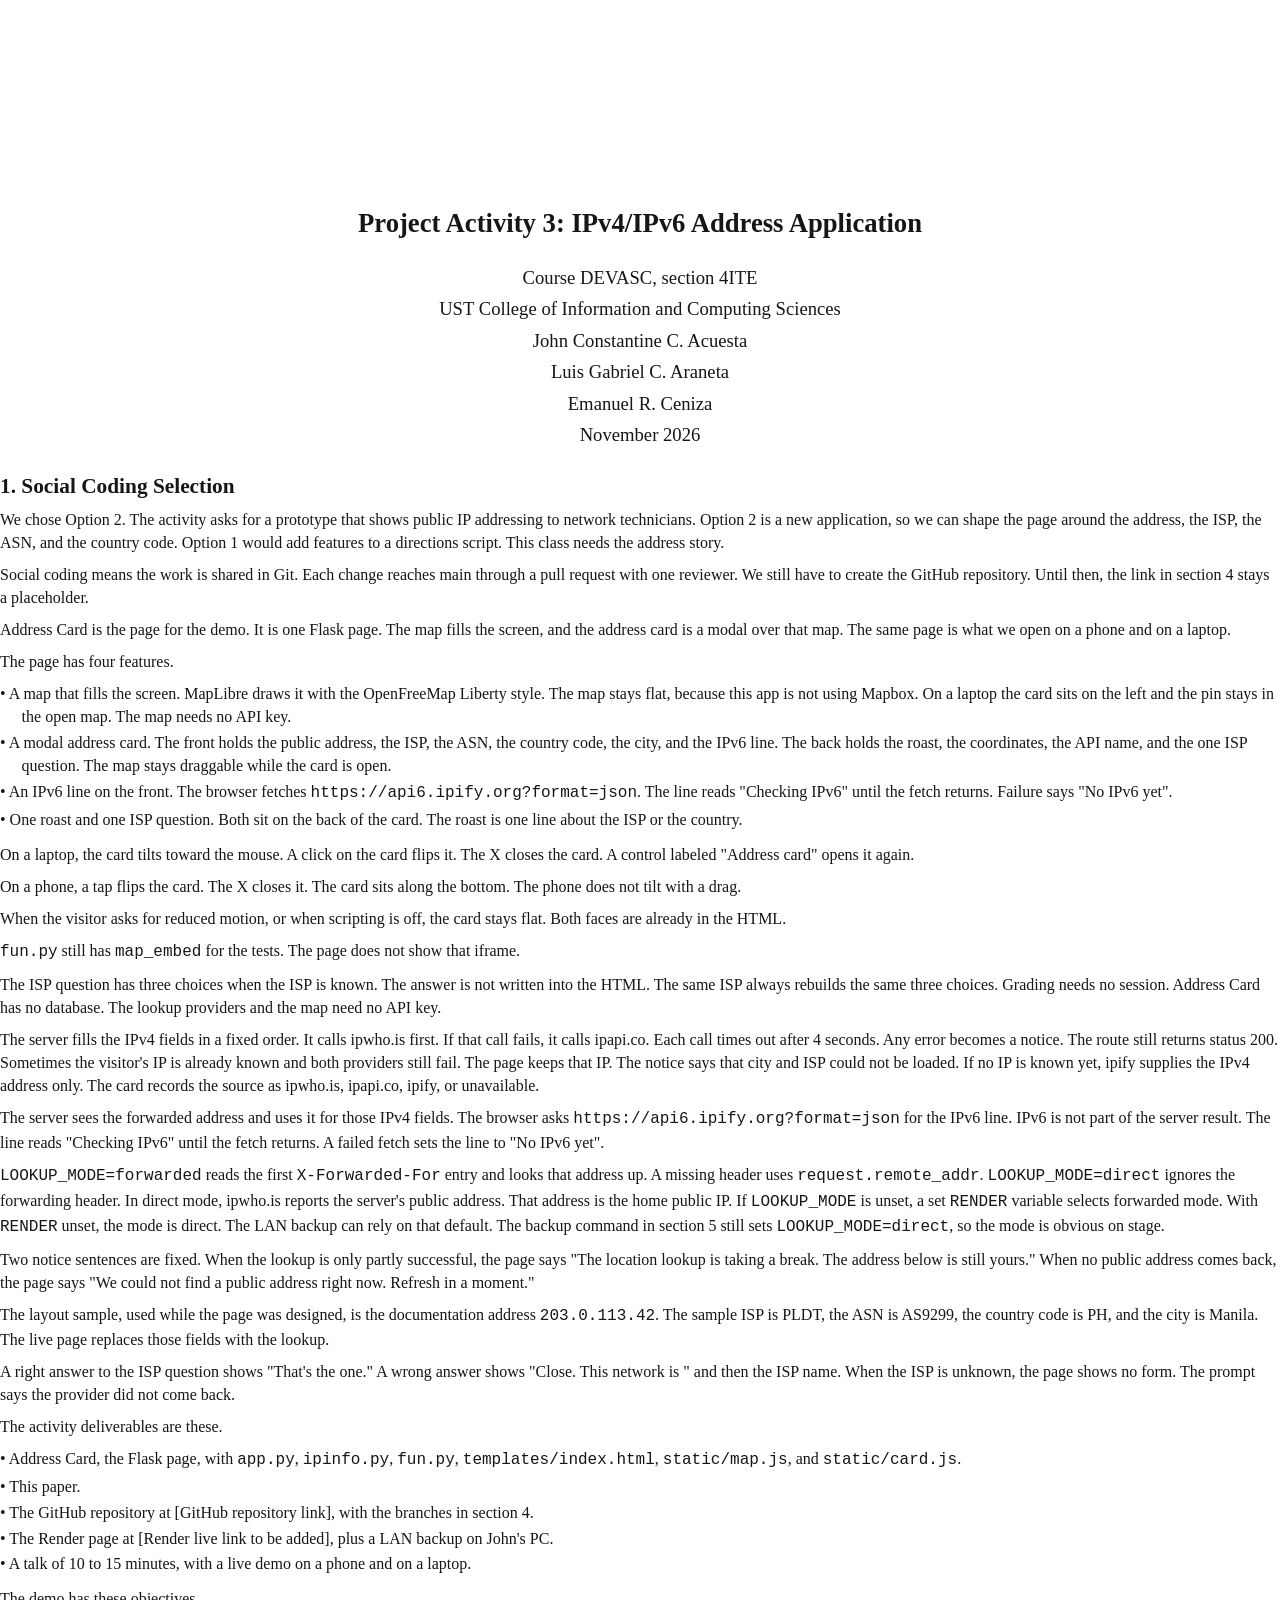
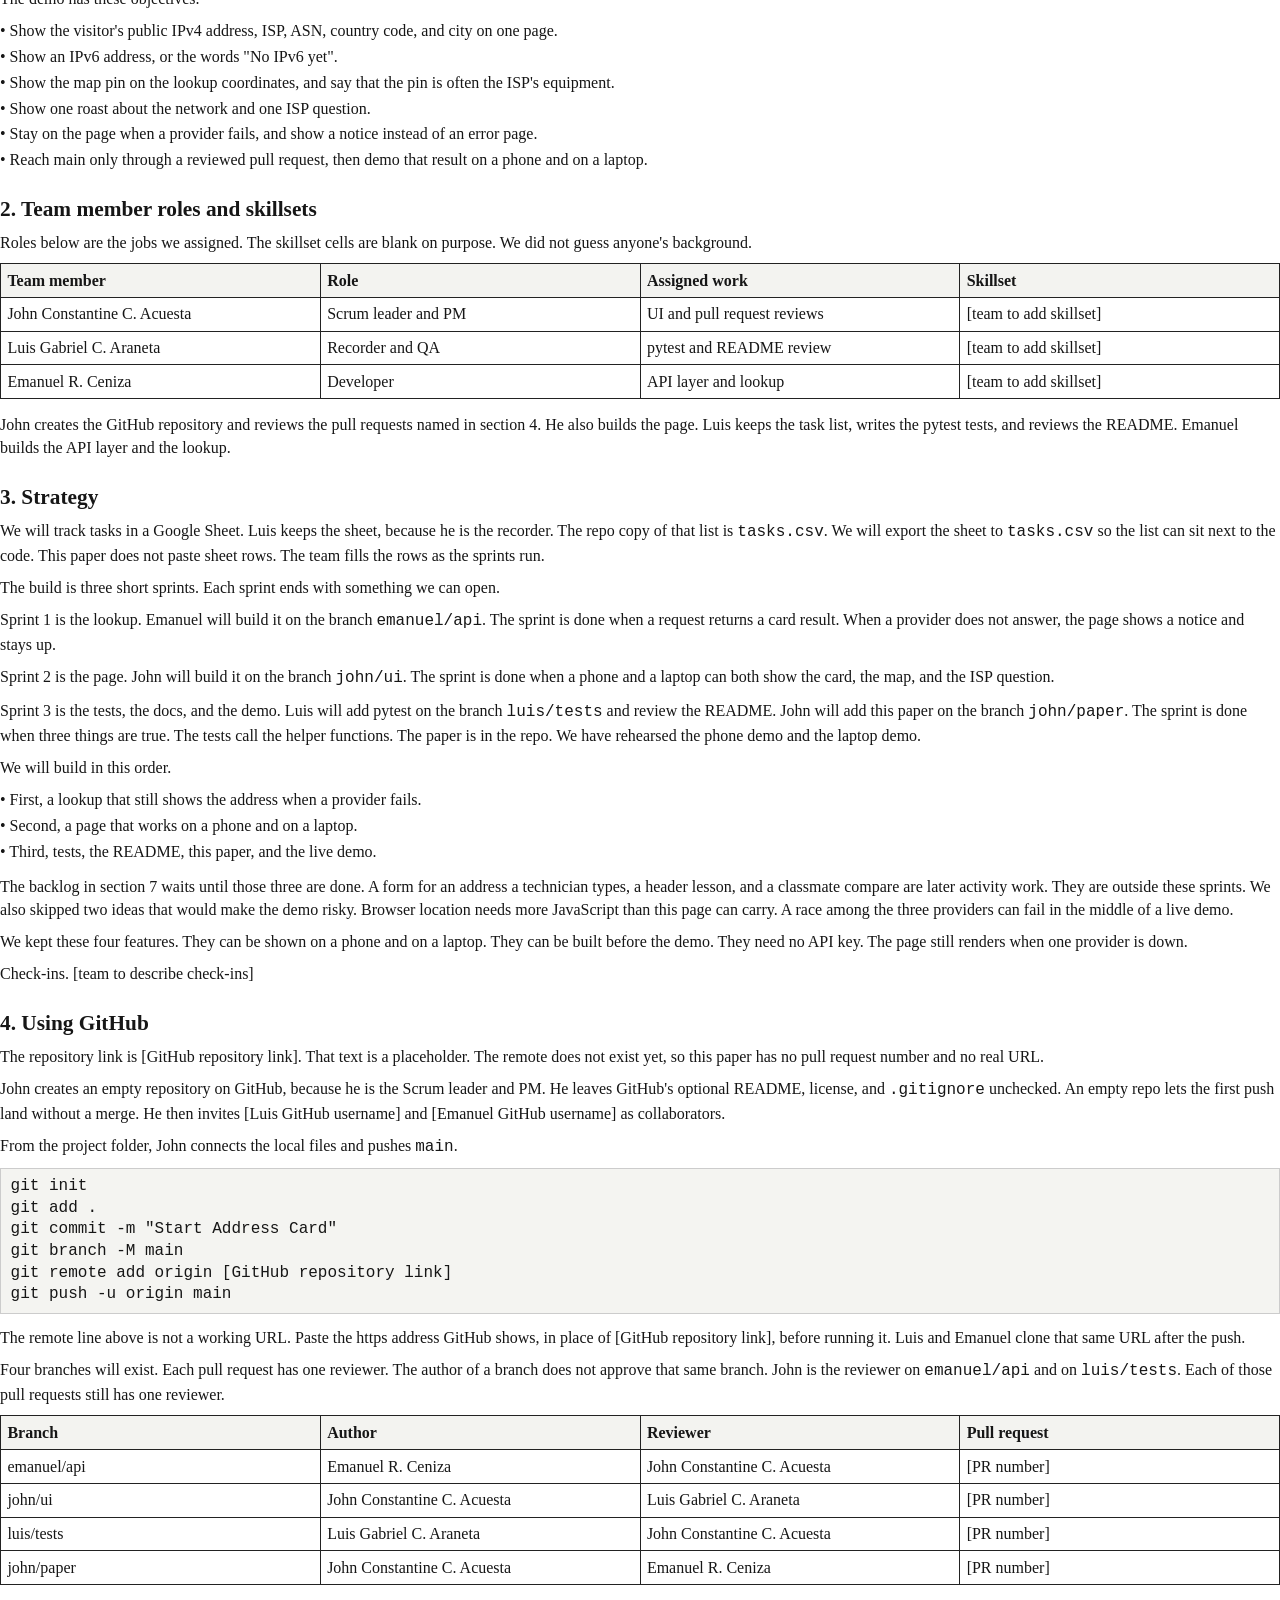
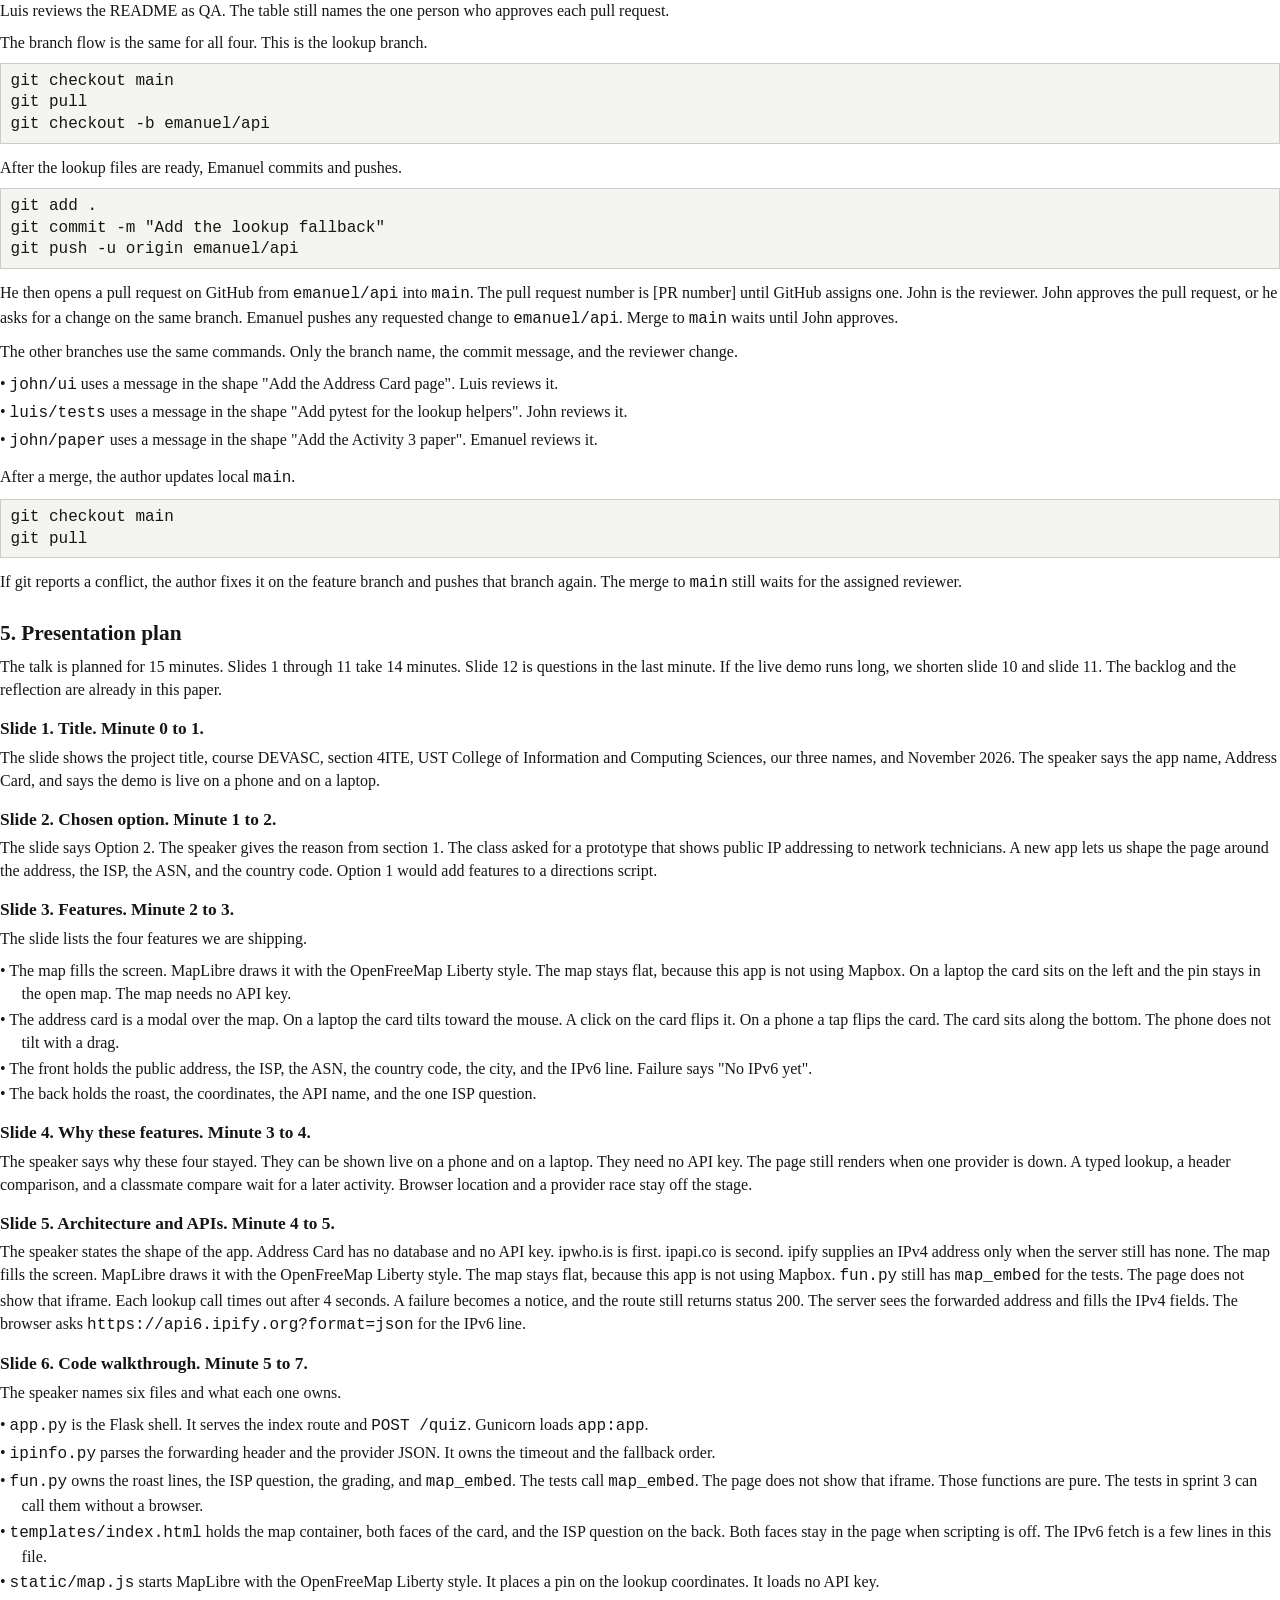
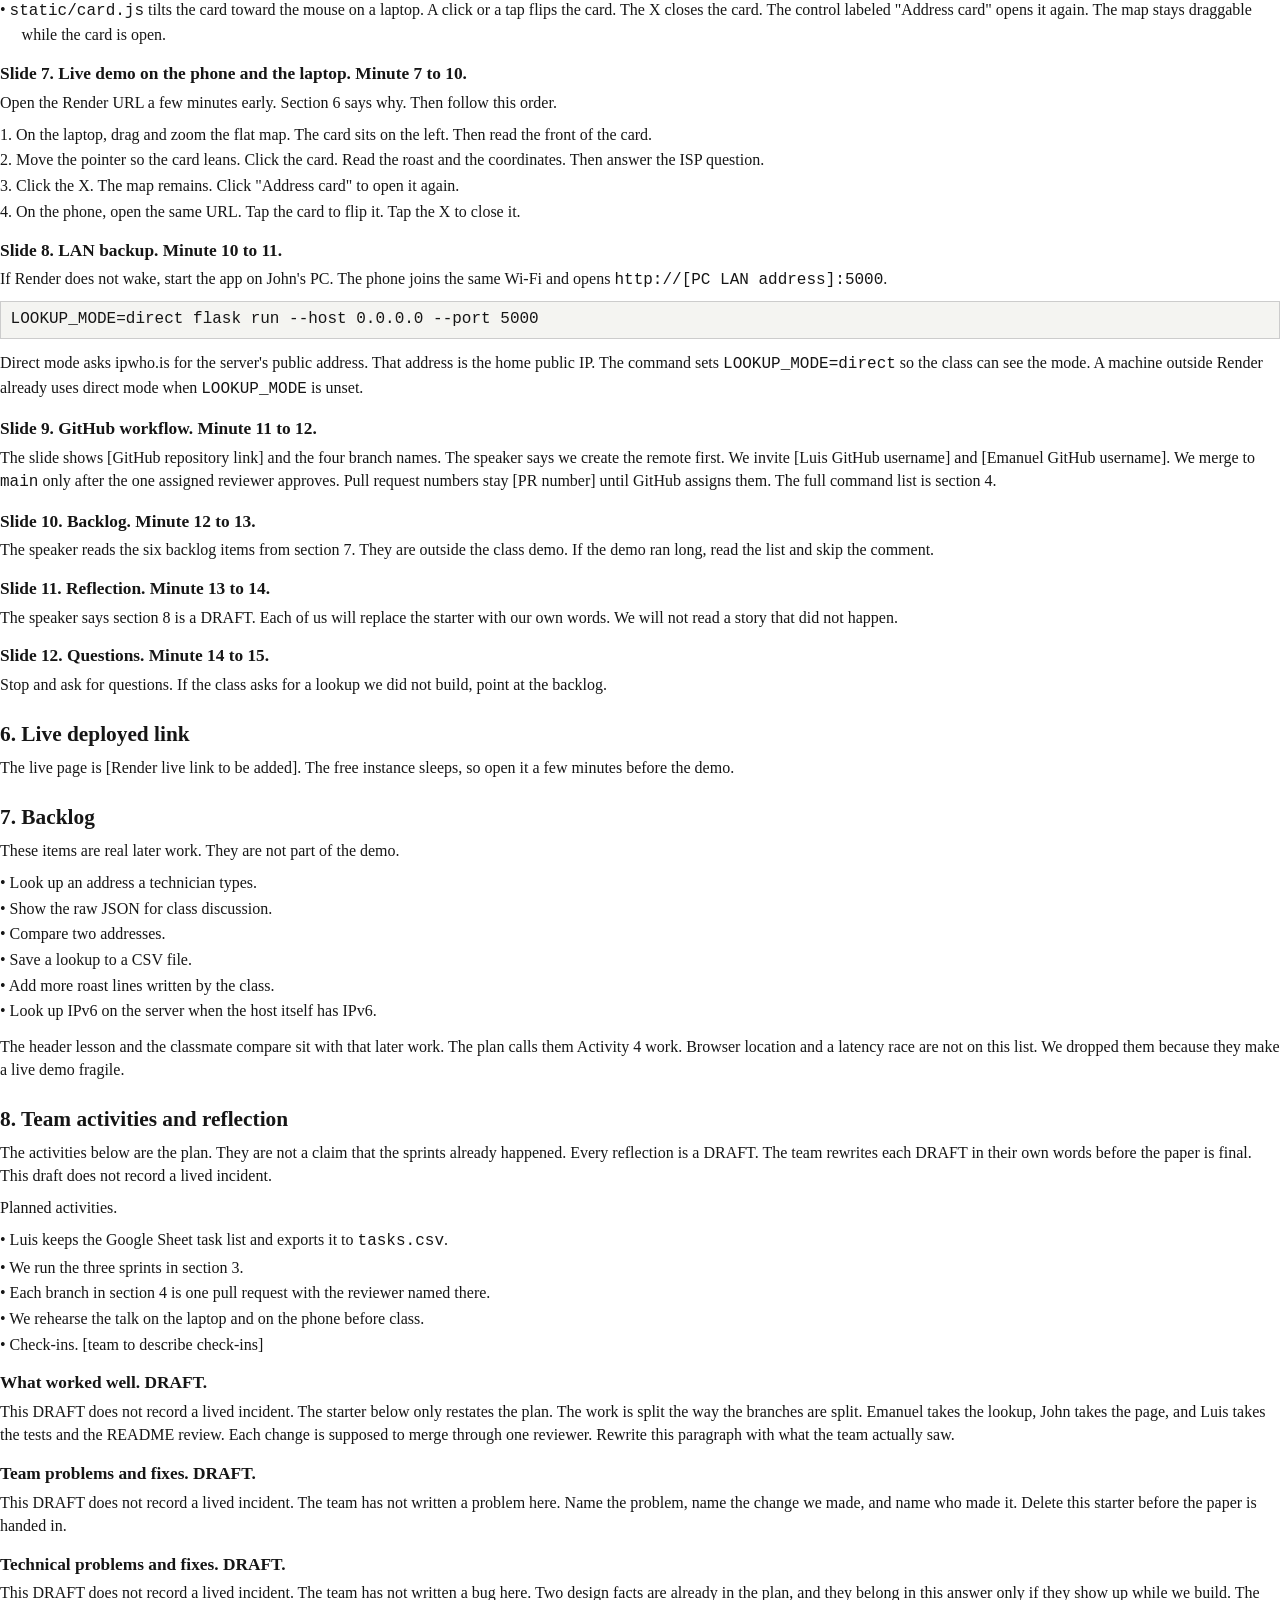
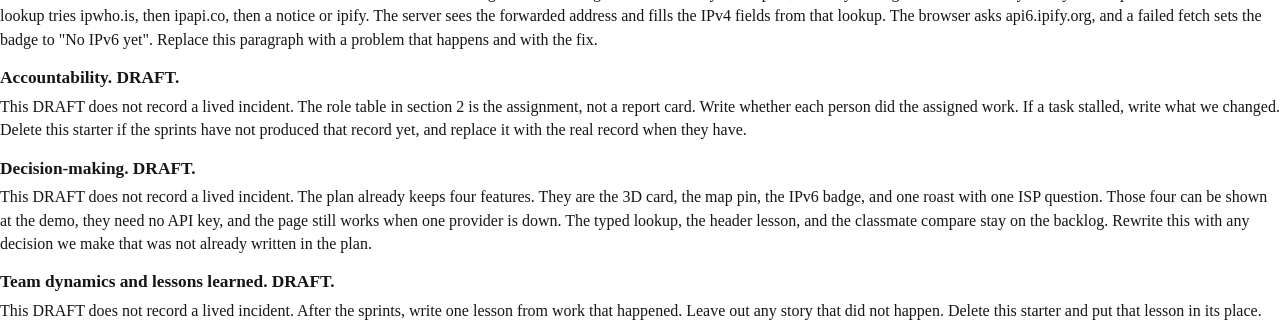
==== docs/ProjAct3_Paper.html @ 5df27ac0 "Put the Address Card app at the repository root. The nested ProjAct3 folder could not be pushed into" ====
<!DOCTYPE html>
<html lang="en">
<head>
<meta charset="utf-8">
<title>Project Activity 3: IPv4/IPv6 Address Application</title>
<style>

@page { size: letter; margin: 0.75in; }
* { box-sizing: border-box; }
html, body { margin: 0; padding: 0; }
body {
  font-family: Georgia, "Iowan Old Style", Palatino, "Palatino Linotype", "Times New Roman", serif;
  font-size: 12pt;
  line-height: 1.45;
  color: #161616;
  hyphens: manual;
}
.cover {
  break-after: page;
  page-break-after: always;
  padding-top: 2.15in;
  text-align: center;
}
.cover h1 {
  font-size: 20pt;
  line-height: 1.3;
  font-weight: 700;
  margin: 0 1.2em 0.9em;
}
.cover p {
  font-size: 14pt;
  line-height: 1.4;
  margin: 0.28em 0.6in;
}
h2 {
  font-size: 16pt;
  line-height: 1.25;
  font-weight: 700;
  margin: 1.15em 0 0.4em;
  break-after: avoid;
  page-break-after: avoid;
}
h3 {
  font-size: 13pt;
  line-height: 1.3;
  font-weight: 700;
  margin: 0.95em 0 0.3em;
  break-after: avoid;
  page-break-after: avoid;
}
p { margin: 0 0 0.55em; }
ul, ol { margin: 0.2em 0 0.75em; padding: 0; list-style: none; }
li { margin: 0.16em 0 0.16em 1.35em; text-indent: -1.35em; }
code, pre {
  font-family: Menlo, Consolas, "Courier New", monospace;
  font-size: 12pt;
}
pre {
  white-space: pre-wrap;
  overflow-wrap: anywhere;
  word-break: break-word;
  background: #f4f4f1;
  border: 1px solid #cccccc;
  padding: 0.45em 0.6em;
  margin: 0.35em 0 0.75em;
  line-height: 1.35;
  break-inside: avoid;
  page-break-inside: avoid;
}
table {
  width: 100%;
  border-collapse: collapse;
  table-layout: fixed;
  margin: 0.4em 0 0.85em;
  break-inside: avoid;
  page-break-inside: avoid;
}
th, td {
  border: 1px solid #222222;
  padding: 0.35em 0.4em;
  vertical-align: top;
  text-align: left;
  font-size: 12pt;
  line-height: 1.35;
  overflow-wrap: break-word;
}
th { font-weight: 700; background: #f3f3f0; }

</style>
</head>
<body>
<section class="cover">
<h1>Project Activity 3: IPv4/IPv6 Address Application</h1>
<p>Course DEVASC, section 4ITE</p>
<p>UST College of Information and Computing Sciences</p>
<p>John Constantine C. Acuesta</p>
<p>Luis Gabriel C. Araneta</p>
<p>Emanuel R. Ceniza</p>
<p>November 2026</p>
</section>
<h2>1. Social Coding Selection</h2>
<p>We chose Option 2. The activity asks for a prototype that shows public IP addressing to network technicians. Option 2 is a new application, so we can shape the page around the address, the ISP, the ASN, and the country code. Option 1 would add features to a directions script. This class needs the address story.</p>
<p>Social coding means the work is shared in Git. Each change reaches main through a pull request with one reviewer. We still have to create the GitHub repository. Until then, the link in section 4 stays a placeholder.</p>
<p>Address Card is the page for the demo. It is one Flask page. The map fills the screen, and the address card is a modal over that map. The same page is what we open on a phone and on a laptop.</p>
<p>The page has four features.</p>
<ul><li><span class="mark">•</span> A map that fills the screen. MapLibre draws it with the OpenFreeMap Liberty style. The map stays flat, because this app is not using Mapbox. On a laptop the card sits on the left and the pin stays in the open map. The map needs no API key.</li><li><span class="mark">•</span> A modal address card. The front holds the public address, the ISP, the ASN, the country code, the city, and the IPv6 line. The back holds the roast, the coordinates, the API name, and the one ISP question. The map stays draggable while the card is open.</li><li><span class="mark">•</span> An IPv6 line on the front. The browser fetches <code>https://api6.ipify.org?format=json</code>. The line reads &quot;Checking IPv6&quot; until the fetch returns. Failure says &quot;No IPv6 yet&quot;.</li><li><span class="mark">•</span> One roast and one ISP question. Both sit on the back of the card. The roast is one line about the ISP or the country.</li></ul>
<p>On a laptop, the card tilts toward the mouse. A click on the card flips it. The X closes the card. A control labeled &quot;Address card&quot; opens it again.</p>
<p>On a phone, a tap flips the card. The X closes it. The card sits along the bottom. The phone does not tilt with a drag.</p>
<p>When the visitor asks for reduced motion, or when scripting is off, the card stays flat. Both faces are already in the HTML.</p>
<p><code>fun.py</code> still has <code>map_embed</code> for the tests. The page does not show that iframe.</p>
<p>The ISP question has three choices when the ISP is known. The answer is not written into the HTML. The same ISP always rebuilds the same three choices. Grading needs no session. Address Card has no database. The lookup providers and the map need no API key.</p>
<p>The server fills the IPv4 fields in a fixed order. It calls ipwho.is first. If that call fails, it calls ipapi.co. Each call times out after 4 seconds. Any error becomes a notice. The route still returns status 200. Sometimes the visitor&#x27;s IP is already known and both providers still fail. The page keeps that IP. The notice says that city and ISP could not be loaded. If no IP is known yet, ipify supplies the IPv4 address only. The card records the source as ipwho.is, ipapi.co, ipify, or unavailable.</p>
<p>The server sees the forwarded address and uses it for those IPv4 fields. The browser asks <code>https://api6.ipify.org?format=json</code> for the IPv6 line. IPv6 is not part of the server result. The line reads &quot;Checking IPv6&quot; until the fetch returns. A failed fetch sets the line to &quot;No IPv6 yet&quot;.</p>
<p><code>LOOKUP_MODE=forwarded</code> reads the first <code>X-Forwarded-For</code> entry and looks that address up. A missing header uses <code>request.remote_addr</code>. <code>LOOKUP_MODE=direct</code> ignores the forwarding header. In direct mode, ipwho.is reports the server&#x27;s public address. That address is the home public IP. If <code>LOOKUP_MODE</code> is unset, a set <code>RENDER</code> variable selects forwarded mode. With <code>RENDER</code> unset, the mode is direct. The LAN backup can rely on that default. The backup command in section 5 still sets <code>LOOKUP_MODE=direct</code>, so the mode is obvious on stage.</p>
<p>Two notice sentences are fixed. When the lookup is only partly successful, the page says &quot;The location lookup is taking a break. The address below is still yours.&quot; When no public address comes back, the page says &quot;We could not find a public address right now. Refresh in a moment.&quot;</p>
<p>The layout sample, used while the page was designed, is the documentation address <code>203.0.113.42</code>. The sample ISP is PLDT, the ASN is AS9299, the country code is PH, and the city is Manila. The live page replaces those fields with the lookup.</p>
<p>A right answer to the ISP question shows &quot;That&#x27;s the one.&quot; A wrong answer shows &quot;Close. This network is &quot; and then the ISP name. When the ISP is unknown, the page shows no form. The prompt says the provider did not come back.</p>
<p>The activity deliverables are these.</p>
<ul><li><span class="mark">•</span> Address Card, the Flask page, with <code>app.py</code>, <code>ipinfo.py</code>, <code>fun.py</code>, <code>templates/index.html</code>, <code>static/map.js</code>, and <code>static/card.js</code>.</li><li><span class="mark">•</span> This paper.</li><li><span class="mark">•</span> The GitHub repository at [GitHub repository link], with the branches in section 4.</li><li><span class="mark">•</span> The Render page at [Render live link to be added], plus a LAN backup on John&#x27;s PC.</li><li><span class="mark">•</span> A talk of 10 to 15 minutes, with a live demo on a phone and on a laptop.</li></ul>
<p>The demo has these objectives.</p>
<ul><li><span class="mark">•</span> Show the visitor&#x27;s public IPv4 address, ISP, ASN, country code, and city on one page.</li><li><span class="mark">•</span> Show an IPv6 address, or the words &quot;No IPv6 yet&quot;.</li><li><span class="mark">•</span> Show the map pin on the lookup coordinates, and say that the pin is often the ISP&#x27;s equipment.</li><li><span class="mark">•</span> Show one roast about the network and one ISP question.</li><li><span class="mark">•</span> Stay on the page when a provider fails, and show a notice instead of an error page.</li><li><span class="mark">•</span> Reach main only through a reviewed pull request, then demo that result on a phone and on a laptop.</li></ul>
<h2>2. Team member roles and skillsets</h2>
<p>Roles below are the jobs we assigned. The skillset cells are blank on purpose. We did not guess anyone&#x27;s background.</p>
<table><tr><th>Team member</th><th>Role</th><th>Assigned work</th><th>Skillset</th></tr><tr><td>John Constantine C. Acuesta</td><td>Scrum leader and PM</td><td>UI and pull request reviews</td><td>[team to add skillset]</td></tr><tr><td>Luis Gabriel C. Araneta</td><td>Recorder and QA</td><td>pytest and README review</td><td>[team to add skillset]</td></tr><tr><td>Emanuel R. Ceniza</td><td>Developer</td><td>API layer and lookup</td><td>[team to add skillset]</td></tr></table>
<p>John creates the GitHub repository and reviews the pull requests named in section 4. He also builds the page. Luis keeps the task list, writes the pytest tests, and reviews the README. Emanuel builds the API layer and the lookup.</p>
<h2>3. Strategy</h2>
<p>We will track tasks in a Google Sheet. Luis keeps the sheet, because he is the recorder. The repo copy of that list is <code>tasks.csv</code>. We will export the sheet to <code>tasks.csv</code> so the list can sit next to the code. This paper does not paste sheet rows. The team fills the rows as the sprints run.</p>
<p>The build is three short sprints. Each sprint ends with something we can open.</p>
<p>Sprint 1 is the lookup. Emanuel will build it on the branch <code>emanuel/api</code>. The sprint is done when a request returns a card result. When a provider does not answer, the page shows a notice and stays up.</p>
<p>Sprint 2 is the page. John will build it on the branch <code>john/ui</code>. The sprint is done when a phone and a laptop can both show the card, the map, and the ISP question.</p>
<p>Sprint 3 is the tests, the docs, and the demo. Luis will add pytest on the branch <code>luis/tests</code> and review the README. John will add this paper on the branch <code>john/paper</code>. The sprint is done when three things are true. The tests call the helper functions. The paper is in the repo. We have rehearsed the phone demo and the laptop demo.</p>
<p>We will build in this order.</p>
<ul><li><span class="mark">•</span> First, a lookup that still shows the address when a provider fails.</li><li><span class="mark">•</span> Second, a page that works on a phone and on a laptop.</li><li><span class="mark">•</span> Third, tests, the README, this paper, and the live demo.</li></ul>
<p>The backlog in section 7 waits until those three are done. A form for an address a technician types, a header lesson, and a classmate compare are later activity work. They are outside these sprints. We also skipped two ideas that would make the demo risky. Browser location needs more JavaScript than this page can carry. A race among the three providers can fail in the middle of a live demo.</p>
<p>We kept these four features. They can be shown on a phone and on a laptop. They can be built before the demo. They need no API key. The page still renders when one provider is down.</p>
<p>Check-ins. [team to describe check-ins]</p>
<h2>4. Using GitHub</h2>
<p>The repository link is [GitHub repository link]. That text is a placeholder. The remote does not exist yet, so this paper has no pull request number and no real URL.</p>
<p>John creates an empty repository on GitHub, because he is the Scrum leader and PM. He leaves GitHub&#x27;s optional README, license, and <code>.gitignore</code> unchecked. An empty repo lets the first push land without a merge. He then invites [Luis GitHub username] and [Emanuel GitHub username] as collaborators.</p>
<p>From the project folder, John connects the local files and pushes <code>main</code>.</p>
<pre>git init
git add .
git commit -m &quot;Start Address Card&quot;
git branch -M main
git remote add origin [GitHub repository link]
git push -u origin main</pre>
<p>The remote line above is not a working URL. Paste the https address GitHub shows, in place of [GitHub repository link], before running it. Luis and Emanuel clone that same URL after the push.</p>
<p>Four branches will exist. Each pull request has one reviewer. The author of a branch does not approve that same branch. John is the reviewer on <code>emanuel/api</code> and on <code>luis/tests</code>. Each of those pull requests still has one reviewer.</p>
<table><tr><th>Branch</th><th>Author</th><th>Reviewer</th><th>Pull request</th></tr><tr><td>emanuel/api</td><td>Emanuel R. Ceniza</td><td>John Constantine C. Acuesta</td><td>[PR number]</td></tr><tr><td>john/ui</td><td>John Constantine C. Acuesta</td><td>Luis Gabriel C. Araneta</td><td>[PR number]</td></tr><tr><td>luis/tests</td><td>Luis Gabriel C. Araneta</td><td>John Constantine C. Acuesta</td><td>[PR number]</td></tr><tr><td>john/paper</td><td>John Constantine C. Acuesta</td><td>Emanuel R. Ceniza</td><td>[PR number]</td></tr></table>
<p>Luis reviews the README as QA. The table still names the one person who approves each pull request.</p>
<p>The branch flow is the same for all four. This is the lookup branch.</p>
<pre>git checkout main
git pull
git checkout -b emanuel/api</pre>
<p>After the lookup files are ready, Emanuel commits and pushes.</p>
<pre>git add .
git commit -m &quot;Add the lookup fallback&quot;
git push -u origin emanuel/api</pre>
<p>He then opens a pull request on GitHub from <code>emanuel/api</code> into <code>main</code>. The pull request number is [PR number] until GitHub assigns one. John is the reviewer. John approves the pull request, or he asks for a change on the same branch. Emanuel pushes any requested change to <code>emanuel/api</code>. Merge to <code>main</code> waits until John approves.</p>
<p>The other branches use the same commands. Only the branch name, the commit message, and the reviewer change.</p>
<ul><li><span class="mark">•</span> <code>john/ui</code> uses a message in the shape &quot;Add the Address Card page&quot;. Luis reviews it.</li><li><span class="mark">•</span> <code>luis/tests</code> uses a message in the shape &quot;Add pytest for the lookup helpers&quot;. John reviews it.</li><li><span class="mark">•</span> <code>john/paper</code> uses a message in the shape &quot;Add the Activity 3 paper&quot;. Emanuel reviews it.</li></ul>
<p>After a merge, the author updates local <code>main</code>.</p>
<pre>git checkout main
git pull</pre>
<p>If git reports a conflict, the author fixes it on the feature branch and pushes that branch again. The merge to <code>main</code> still waits for the assigned reviewer.</p>
<h2>5. Presentation plan</h2>
<p>The talk is planned for 15 minutes. Slides 1 through 11 take 14 minutes. Slide 12 is questions in the last minute. If the live demo runs long, we shorten slide 10 and slide 11. The backlog and the reflection are already in this paper.</p>
<h3>Slide 1. Title. Minute 0 to 1.</h3>
<p>The slide shows the project title, course DEVASC, section 4ITE, UST College of Information and Computing Sciences, our three names, and November 2026. The speaker says the app name, Address Card, and says the demo is live on a phone and on a laptop.</p>
<h3>Slide 2. Chosen option. Minute 1 to 2.</h3>
<p>The slide says Option 2. The speaker gives the reason from section 1. The class asked for a prototype that shows public IP addressing to network technicians. A new app lets us shape the page around the address, the ISP, the ASN, and the country code. Option 1 would add features to a directions script.</p>
<h3>Slide 3. Features. Minute 2 to 3.</h3>
<p>The slide lists the four features we are shipping.</p>
<ul><li><span class="mark">•</span> The map fills the screen. MapLibre draws it with the OpenFreeMap Liberty style. The map stays flat, because this app is not using Mapbox. On a laptop the card sits on the left and the pin stays in the open map. The map needs no API key.</li><li><span class="mark">•</span> The address card is a modal over the map. On a laptop the card tilts toward the mouse. A click on the card flips it. On a phone a tap flips the card. The card sits along the bottom. The phone does not tilt with a drag.</li><li><span class="mark">•</span> The front holds the public address, the ISP, the ASN, the country code, the city, and the IPv6 line. Failure says &quot;No IPv6 yet&quot;.</li><li><span class="mark">•</span> The back holds the roast, the coordinates, the API name, and the one ISP question.</li></ul>
<h3>Slide 4. Why these features. Minute 3 to 4.</h3>
<p>The speaker says why these four stayed. They can be shown live on a phone and on a laptop. They need no API key. The page still renders when one provider is down. A typed lookup, a header comparison, and a classmate compare wait for a later activity. Browser location and a provider race stay off the stage.</p>
<h3>Slide 5. Architecture and APIs. Minute 4 to 5.</h3>
<p>The speaker states the shape of the app. Address Card has no database and no API key. ipwho.is is first. ipapi.co is second. ipify supplies an IPv4 address only when the server still has none. The map fills the screen. MapLibre draws it with the OpenFreeMap Liberty style. The map stays flat, because this app is not using Mapbox. <code>fun.py</code> still has <code>map_embed</code> for the tests. The page does not show that iframe. Each lookup call times out after 4 seconds. A failure becomes a notice, and the route still returns status 200. The server sees the forwarded address and fills the IPv4 fields. The browser asks <code>https://api6.ipify.org?format=json</code> for the IPv6 line.</p>
<h3>Slide 6. Code walkthrough. Minute 5 to 7.</h3>
<p>The speaker names six files and what each one owns.</p>
<ul><li><span class="mark">•</span> <code>app.py</code> is the Flask shell. It serves the index route and <code>POST /quiz</code>. Gunicorn loads <code>app:app</code>.</li><li><span class="mark">•</span> <code>ipinfo.py</code> parses the forwarding header and the provider JSON. It owns the timeout and the fallback order.</li><li><span class="mark">•</span> <code>fun.py</code> owns the roast lines, the ISP question, the grading, and <code>map_embed</code>. The tests call <code>map_embed</code>. The page does not show that iframe. Those functions are pure. The tests in sprint 3 can call them without a browser.</li><li><span class="mark">•</span> <code>templates/index.html</code> holds the map container, both faces of the card, and the ISP question on the back. Both faces stay in the page when scripting is off. The IPv6 fetch is a few lines in this file.</li><li><span class="mark">•</span> <code>static/map.js</code> starts MapLibre with the OpenFreeMap Liberty style. It places a pin on the lookup coordinates. It loads no API key.</li><li><span class="mark">•</span> <code>static/card.js</code> tilts the card toward the mouse on a laptop. A click or a tap flips the card. The X closes the card. The control labeled &quot;Address card&quot; opens it again. The map stays draggable while the card is open.</li></ul>
<h3>Slide 7. Live demo on the phone and the laptop. Minute 7 to 10.</h3>
<p>Open the Render URL a few minutes early. Section 6 says why. Then follow this order.</p>
<ol><li><span class="mark">1.</span> On the laptop, drag and zoom the flat map. The card sits on the left. Then read the front of the card.</li><li><span class="mark">2.</span> Move the pointer so the card leans. Click the card. Read the roast and the coordinates. Then answer the ISP question.</li><li><span class="mark">3.</span> Click the X. The map remains. Click &quot;Address card&quot; to open it again.</li><li><span class="mark">4.</span> On the phone, open the same URL. Tap the card to flip it. Tap the X to close it.</li></ol>
<h3>Slide 8. LAN backup. Minute 10 to 11.</h3>
<p>If Render does not wake, start the app on John&#x27;s PC. The phone joins the same Wi-Fi and opens <code>http://[PC LAN address]:5000</code>.</p>
<pre>LOOKUP_MODE=direct flask run --host 0.0.0.0 --port 5000</pre>
<p>Direct mode asks ipwho.is for the server&#x27;s public address. That address is the home public IP. The command sets <code>LOOKUP_MODE=direct</code> so the class can see the mode. A machine outside Render already uses direct mode when <code>LOOKUP_MODE</code> is unset.</p>
<h3>Slide 9. GitHub workflow. Minute 11 to 12.</h3>
<p>The slide shows [GitHub repository link] and the four branch names. The speaker says we create the remote first. We invite [Luis GitHub username] and [Emanuel GitHub username]. We merge to <code>main</code> only after the one assigned reviewer approves. Pull request numbers stay [PR number] until GitHub assigns them. The full command list is section 4.</p>
<h3>Slide 10. Backlog. Minute 12 to 13.</h3>
<p>The speaker reads the six backlog items from section 7. They are outside the class demo. If the demo ran long, read the list and skip the comment.</p>
<h3>Slide 11. Reflection. Minute 13 to 14.</h3>
<p>The speaker says section 8 is a DRAFT. Each of us will replace the starter with our own words. We will not read a story that did not happen.</p>
<h3>Slide 12. Questions. Minute 14 to 15.</h3>
<p>Stop and ask for questions. If the class asks for a lookup we did not build, point at the backlog.</p>
<h2>6. Live deployed link</h2>
<p>The live page is [Render live link to be added]. The free instance sleeps, so open it a few minutes before the demo.</p>
<h2>7. Backlog</h2>
<p>These items are real later work. They are not part of the demo.</p>
<ul><li><span class="mark">•</span> Look up an address a technician types.</li><li><span class="mark">•</span> Show the raw JSON for class discussion.</li><li><span class="mark">•</span> Compare two addresses.</li><li><span class="mark">•</span> Save a lookup to a CSV file.</li><li><span class="mark">•</span> Add more roast lines written by the class.</li><li><span class="mark">•</span> Look up IPv6 on the server when the host itself has IPv6.</li></ul>
<p>The header lesson and the classmate compare sit with that later work. The plan calls them Activity 4 work. Browser location and a latency race are not on this list. We dropped them because they make a live demo fragile.</p>
<h2>8. Team activities and reflection</h2>
<p>The activities below are the plan. They are not a claim that the sprints already happened. Every reflection is a DRAFT. The team rewrites each DRAFT in their own words before the paper is final. This draft does not record a lived incident.</p>
<p>Planned activities.</p>
<ul><li><span class="mark">•</span> Luis keeps the Google Sheet task list and exports it to <code>tasks.csv</code>.</li><li><span class="mark">•</span> We run the three sprints in section 3.</li><li><span class="mark">•</span> Each branch in section 4 is one pull request with the reviewer named there.</li><li><span class="mark">•</span> We rehearse the talk on the laptop and on the phone before class.</li><li><span class="mark">•</span> Check-ins. [team to describe check-ins]</li></ul>
<h3>What worked well. DRAFT.</h3>
<p>This DRAFT does not record a lived incident. The starter below only restates the plan. The work is split the way the branches are split. Emanuel takes the lookup, John takes the page, and Luis takes the tests and the README review. Each change is supposed to merge through one reviewer. Rewrite this paragraph with what the team actually saw.</p>
<h3>Team problems and fixes. DRAFT.</h3>
<p>This DRAFT does not record a lived incident. The team has not written a problem here. Name the problem, name the change we made, and name who made it. Delete this starter before the paper is handed in.</p>
<h3>Technical problems and fixes. DRAFT.</h3>
<p>This DRAFT does not record a lived incident. The team has not written a bug here. Two design facts are already in the plan, and they belong in this answer only if they show up while we build. The lookup tries ipwho.is, then ipapi.co, then a notice or ipify. The server sees the forwarded address and fills the IPv4 fields from that lookup. The browser asks api6.ipify.org, and a failed fetch sets the badge to &quot;No IPv6 yet&quot;. Replace this paragraph with a problem that happens and with the fix.</p>
<h3>Accountability. DRAFT.</h3>
<p>This DRAFT does not record a lived incident. The role table in section 2 is the assignment, not a report card. Write whether each person did the assigned work. If a task stalled, write what we changed. Delete this starter if the sprints have not produced that record yet, and replace it with the real record when they have.</p>
<h3>Decision-making. DRAFT.</h3>
<p>This DRAFT does not record a lived incident. The plan already keeps four features. They are the 3D card, the map pin, the IPv6 badge, and one roast with one ISP question. Those four can be shown at the demo, they need no API key, and the page still works when one provider is down. The typed lookup, the header lesson, and the classmate compare stay on the backlog. Rewrite this with any decision we make that was not already written in the plan.</p>
<h3>Team dynamics and lessons learned. DRAFT.</h3>
<p>This DRAFT does not record a lived incident. After the sprints, write one lesson from work that happened. Leave out any story that did not happen. Delete this starter and put that lesson in its place.</p>
</body></html>
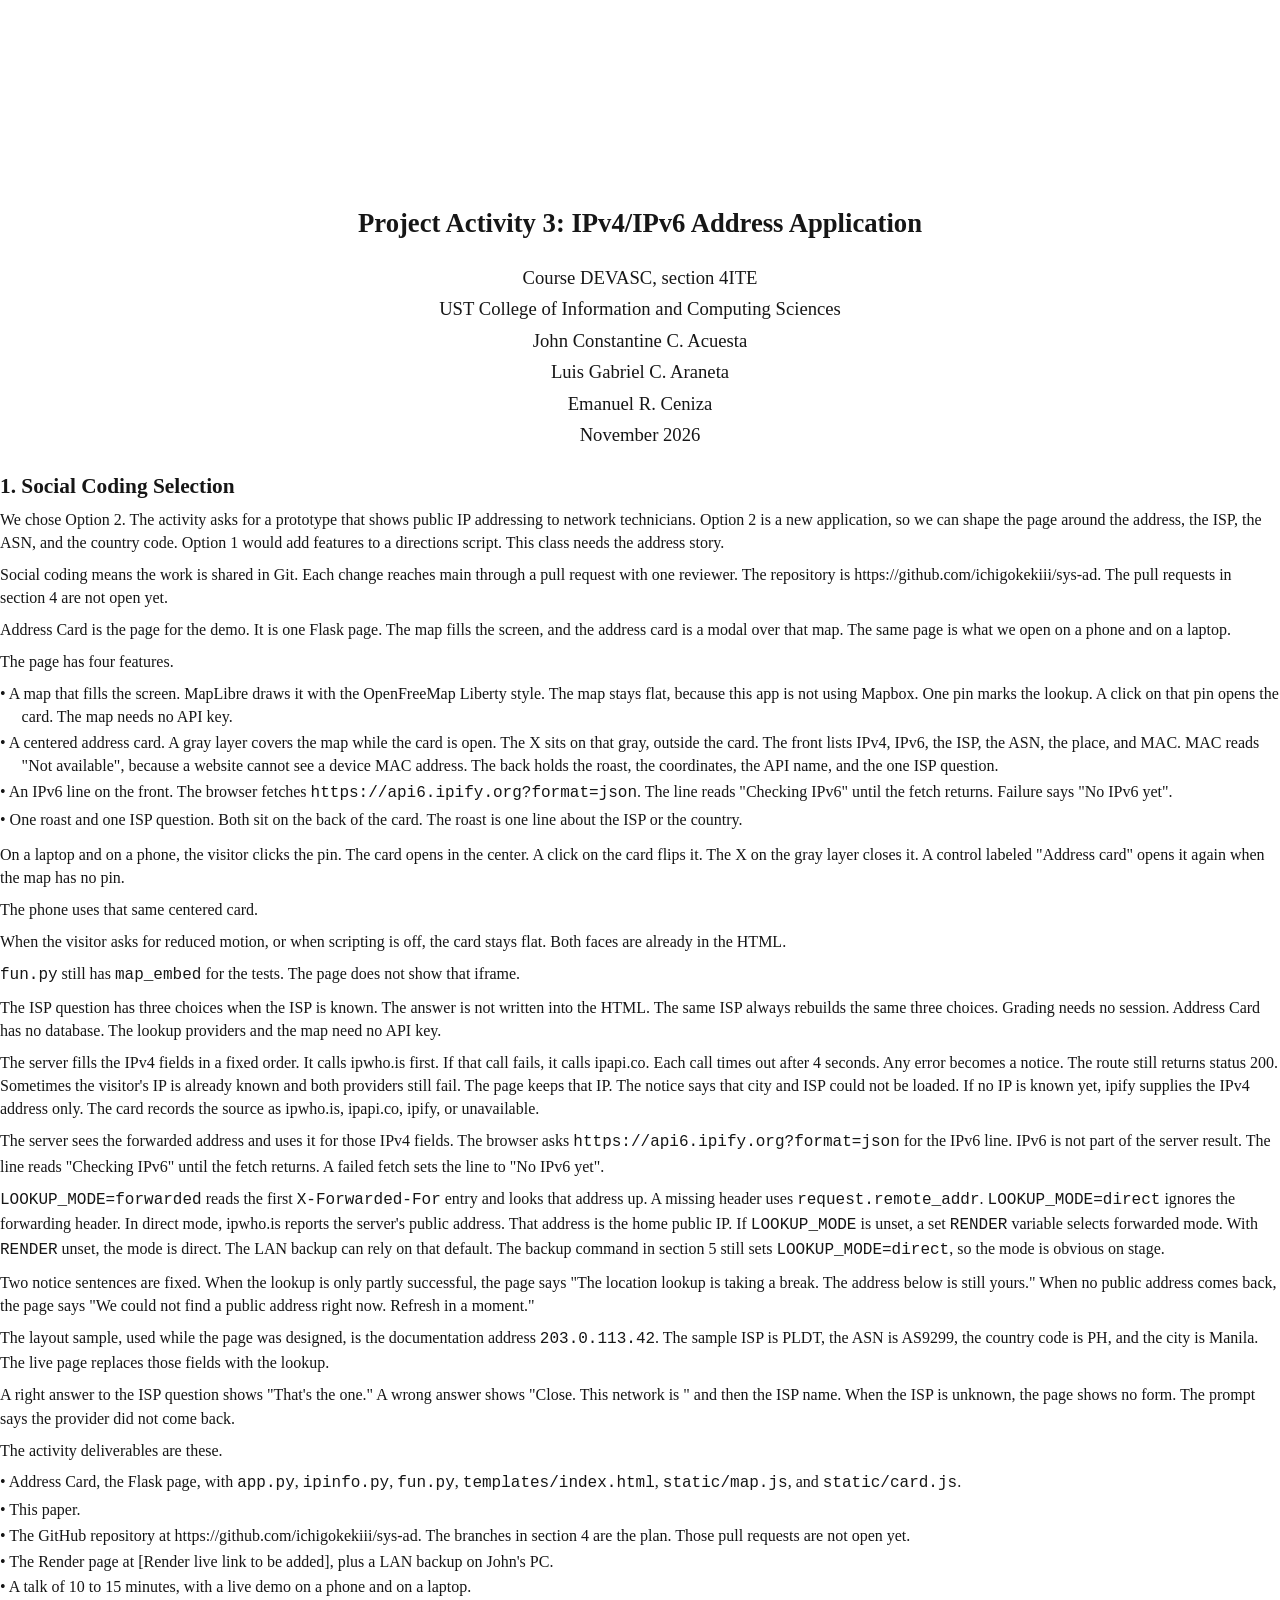
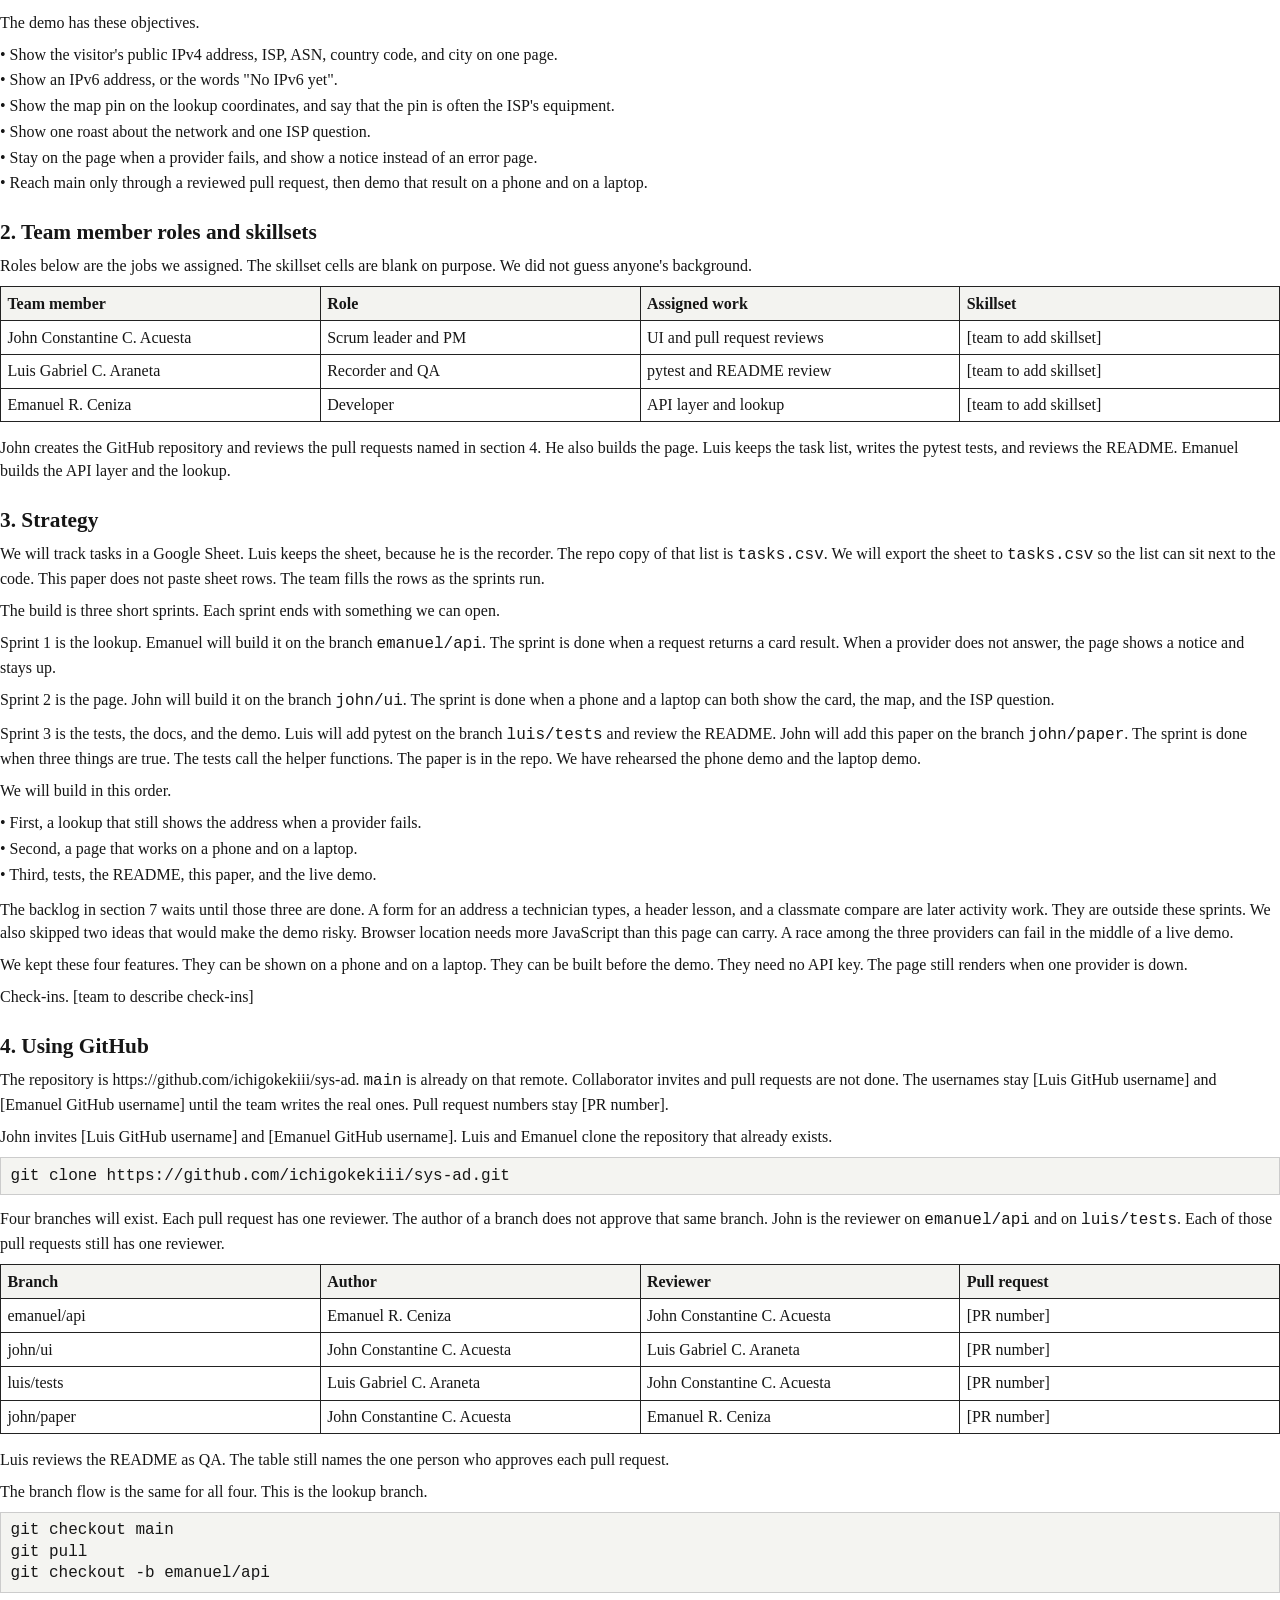
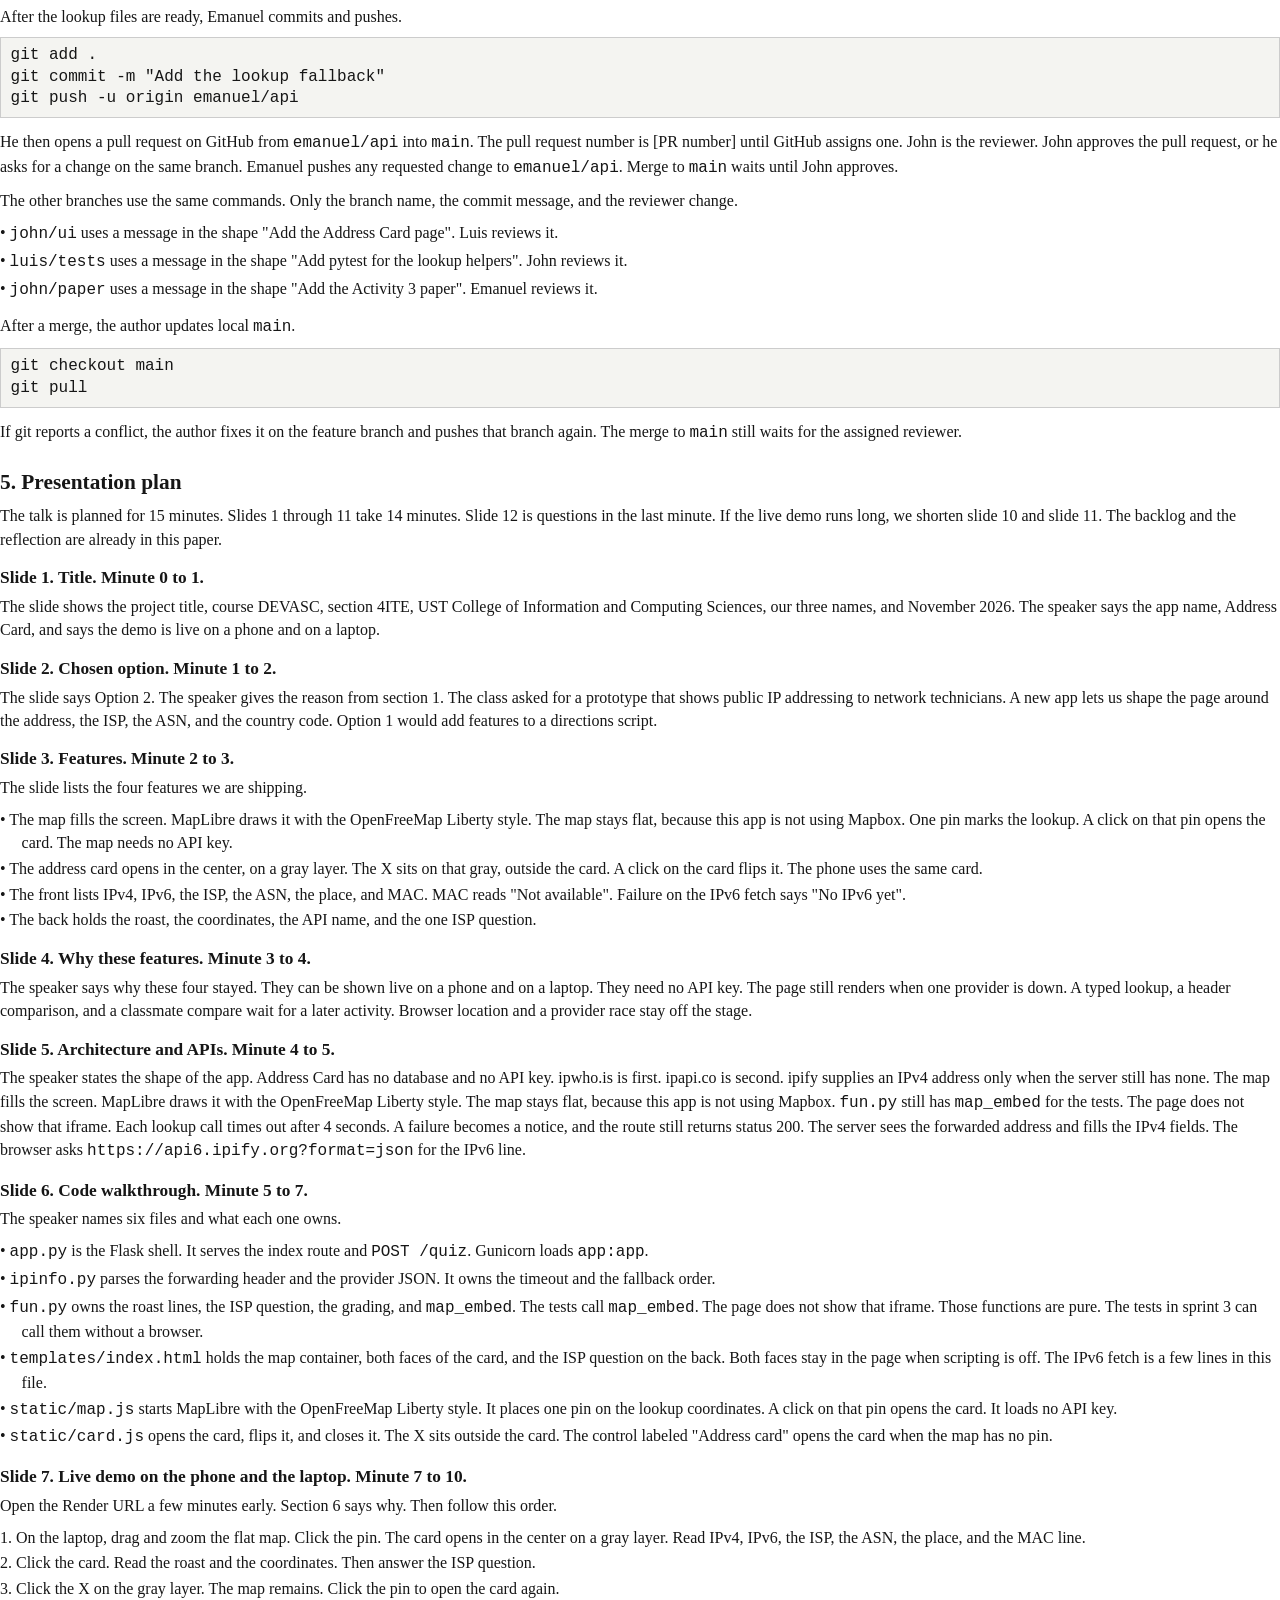
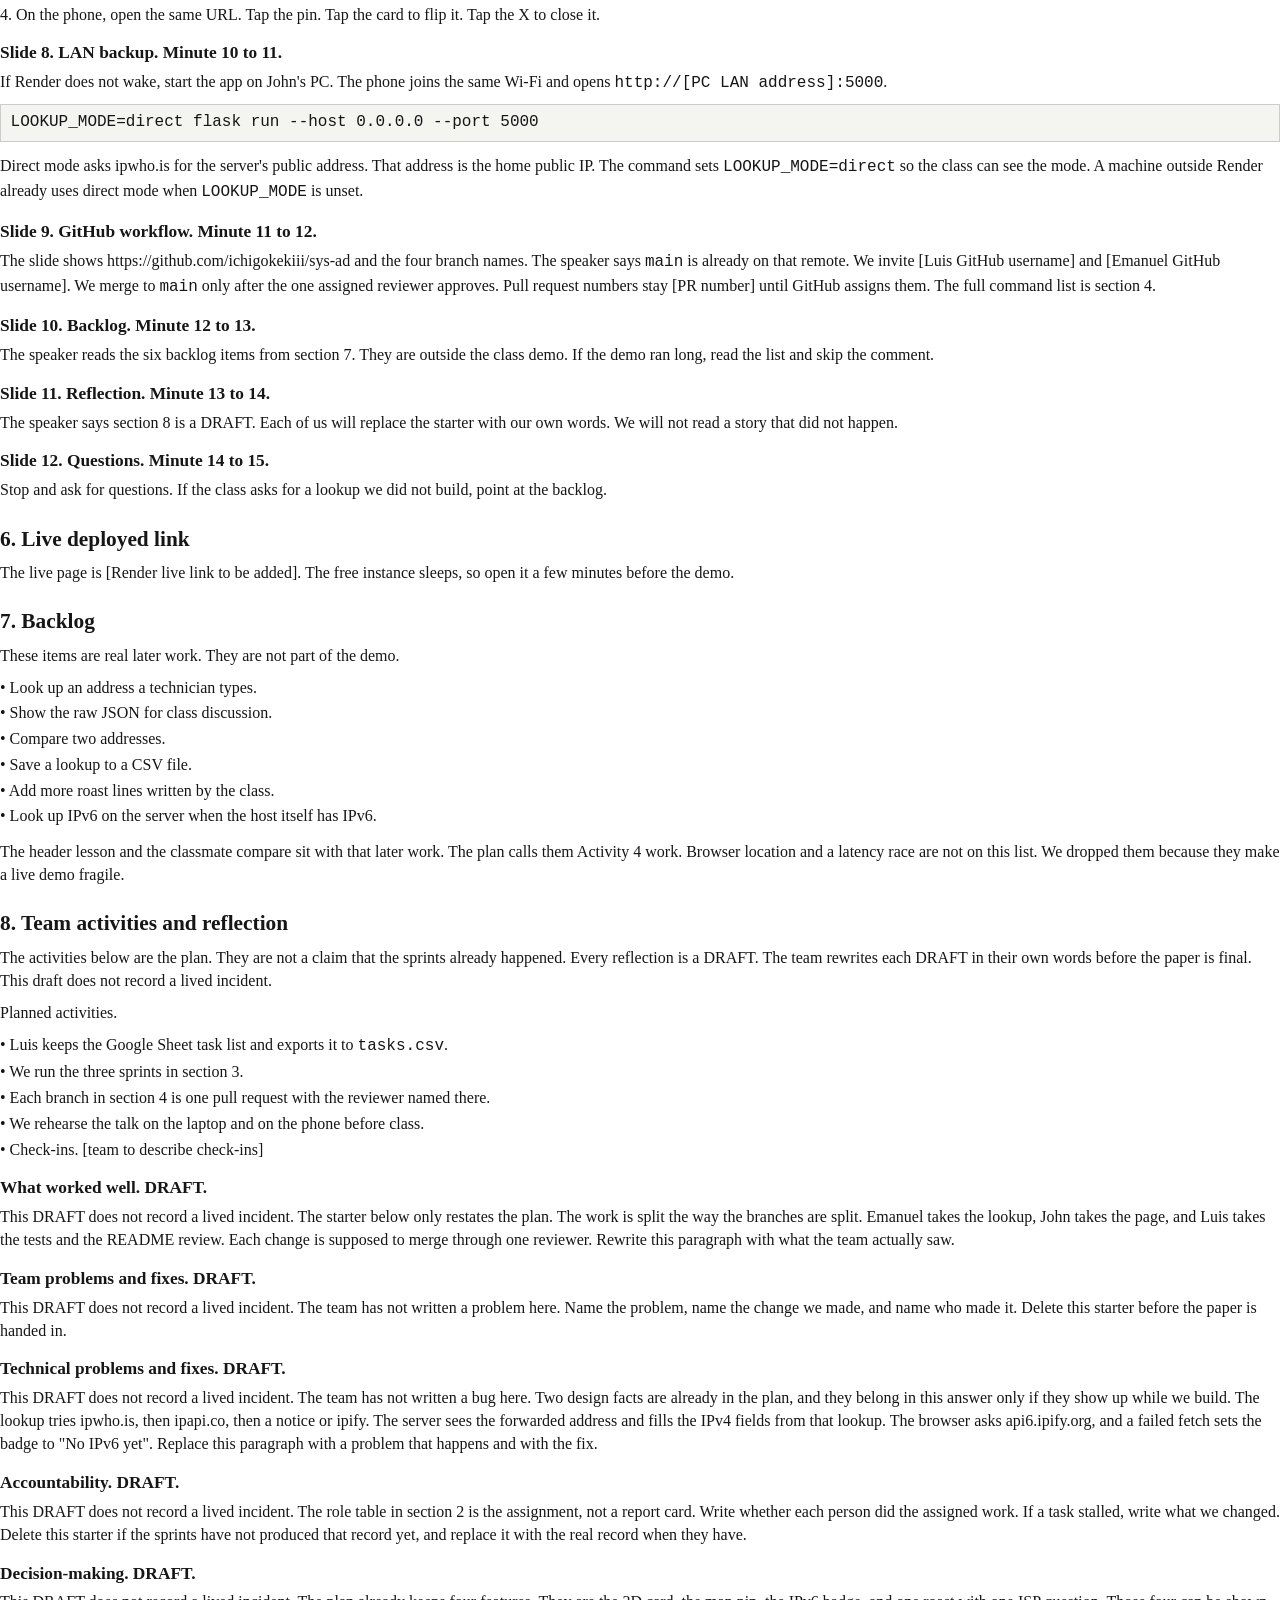
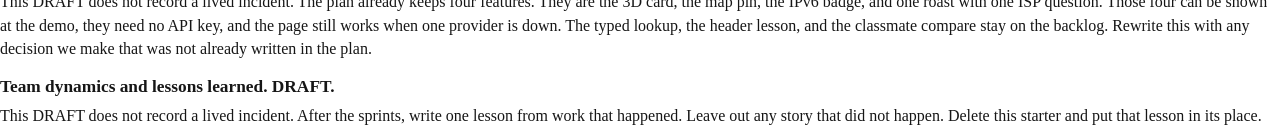
==== commit 1af82ea9: "hh asdsdsa" ====
--- a/docs/ProjAct3_Paper.html
+++ b/docs/ProjAct3_Paper.html
@@ -100,12 +100,12 @@
 </section>
 <h2>1. Social Coding Selection</h2>
 <p>We chose Option 2. The activity asks for a prototype that shows public IP addressing to network technicians. Option 2 is a new application, so we can shape the page around the address, the ISP, the ASN, and the country code. Option 1 would add features to a directions script. This class needs the address story.</p>
-<p>Social coding means the work is shared in Git. Each change reaches main through a pull request with one reviewer. We still have to create the GitHub repository. Until then, the link in section 4 stays a placeholder.</p>
+<p>Social coding means the work is shared in Git. Each change reaches main through a pull request with one reviewer. The repository is https://github.com/ichigokekiii/sys-ad. The pull requests in section 4 are not open yet.</p>
 <p>Address Card is the page for the demo. It is one Flask page. The map fills the screen, and the address card is a modal over that map. The same page is what we open on a phone and on a laptop.</p>
 <p>The page has four features.</p>
-<ul><li><span class="mark">•</span> A map that fills the screen. MapLibre draws it with the OpenFreeMap Liberty style. The map stays flat, because this app is not using Mapbox. On a laptop the card sits on the left and the pin stays in the open map. The map needs no API key.</li><li><span class="mark">•</span> A modal address card. The front holds the public address, the ISP, the ASN, the country code, the city, and the IPv6 line. The back holds the roast, the coordinates, the API name, and the one ISP question. The map stays draggable while the card is open.</li><li><span class="mark">•</span> An IPv6 line on the front. The browser fetches <code>https://api6.ipify.org?format=json</code>. The line reads &quot;Checking IPv6&quot; until the fetch returns. Failure says &quot;No IPv6 yet&quot;.</li><li><span class="mark">•</span> One roast and one ISP question. Both sit on the back of the card. The roast is one line about the ISP or the country.</li></ul>
-<p>On a laptop, the card tilts toward the mouse. A click on the card flips it. The X closes the card. A control labeled &quot;Address card&quot; opens it again.</p>
-<p>On a phone, a tap flips the card. The X closes it. The card sits along the bottom. The phone does not tilt with a drag.</p>
+<ul><li><span class="mark">•</span> A map that fills the screen. MapLibre draws it with the OpenFreeMap Liberty style. The map stays flat, because this app is not using Mapbox. One pin marks the lookup. A click on that pin opens the card. The map needs no API key.</li><li><span class="mark">•</span> A centered address card. A gray layer covers the map while the card is open. The X sits on that gray, outside the card. The front lists IPv4, IPv6, the ISP, the ASN, the place, and MAC. MAC reads &quot;Not available&quot;, because a website cannot see a device MAC address. The back holds the roast, the coordinates, the API name, and the one ISP question.</li><li><span class="mark">•</span> An IPv6 line on the front. The browser fetches <code>https://api6.ipify.org?format=json</code>. The line reads &quot;Checking IPv6&quot; until the fetch returns. Failure says &quot;No IPv6 yet&quot;.</li><li><span class="mark">•</span> One roast and one ISP question. Both sit on the back of the card. The roast is one line about the ISP or the country.</li></ul>
+<p>On a laptop and on a phone, the visitor clicks the pin. The card opens in the center. A click on the card flips it. The X on the gray layer closes it. A control labeled &quot;Address card&quot; opens it again when the map has no pin.</p>
+<p>The phone uses that same centered card.</p>
 <p>When the visitor asks for reduced motion, or when scripting is off, the card stays flat. Both faces are already in the HTML.</p>
 <p><code>fun.py</code> still has <code>map_embed</code> for the tests. The page does not show that iframe.</p>
 <p>The ISP question has three choices when the ISP is known. The answer is not written into the HTML. The same ISP always rebuilds the same three choices. Grading needs no session. Address Card has no database. The lookup providers and the map need no API key.</p>
@@ -116,7 +116,7 @@
 <p>The layout sample, used while the page was designed, is the documentation address <code>203.0.113.42</code>. The sample ISP is PLDT, the ASN is AS9299, the country code is PH, and the city is Manila. The live page replaces those fields with the lookup.</p>
 <p>A right answer to the ISP question shows &quot;That&#x27;s the one.&quot; A wrong answer shows &quot;Close. This network is &quot; and then the ISP name. When the ISP is unknown, the page shows no form. The prompt says the provider did not come back.</p>
 <p>The activity deliverables are these.</p>
-<ul><li><span class="mark">•</span> Address Card, the Flask page, with <code>app.py</code>, <code>ipinfo.py</code>, <code>fun.py</code>, <code>templates/index.html</code>, <code>static/map.js</code>, and <code>static/card.js</code>.</li><li><span class="mark">•</span> This paper.</li><li><span class="mark">•</span> The GitHub repository at [GitHub repository link], with the branches in section 4.</li><li><span class="mark">•</span> The Render page at [Render live link to be added], plus a LAN backup on John&#x27;s PC.</li><li><span class="mark">•</span> A talk of 10 to 15 minutes, with a live demo on a phone and on a laptop.</li></ul>
+<ul><li><span class="mark">•</span> Address Card, the Flask page, with <code>app.py</code>, <code>ipinfo.py</code>, <code>fun.py</code>, <code>templates/index.html</code>, <code>static/map.js</code>, and <code>static/card.js</code>.</li><li><span class="mark">•</span> This paper.</li><li><span class="mark">•</span> The GitHub repository at https://github.com/ichigokekiii/sys-ad. The branches in section 4 are the plan. Those pull requests are not open yet.</li><li><span class="mark">•</span> The Render page at [Render live link to be added], plus a LAN backup on John&#x27;s PC.</li><li><span class="mark">•</span> A talk of 10 to 15 minutes, with a live demo on a phone and on a laptop.</li></ul>
 <p>The demo has these objectives.</p>
 <ul><li><span class="mark">•</span> Show the visitor&#x27;s public IPv4 address, ISP, ASN, country code, and city on one page.</li><li><span class="mark">•</span> Show an IPv6 address, or the words &quot;No IPv6 yet&quot;.</li><li><span class="mark">•</span> Show the map pin on the lookup coordinates, and say that the pin is often the ISP&#x27;s equipment.</li><li><span class="mark">•</span> Show one roast about the network and one ISP question.</li><li><span class="mark">•</span> Stay on the page when a provider fails, and show a notice instead of an error page.</li><li><span class="mark">•</span> Reach main only through a reviewed pull request, then demo that result on a phone and on a laptop.</li></ul>
 <h2>2. Team member roles and skillsets</h2>
@@ -135,16 +135,9 @@
 <p>We kept these four features. They can be shown on a phone and on a laptop. They can be built before the demo. They need no API key. The page still renders when one provider is down.</p>
 <p>Check-ins. [team to describe check-ins]</p>
 <h2>4. Using GitHub</h2>
-<p>The repository link is [GitHub repository link]. That text is a placeholder. The remote does not exist yet, so this paper has no pull request number and no real URL.</p>
-<p>John creates an empty repository on GitHub, because he is the Scrum leader and PM. He leaves GitHub&#x27;s optional README, license, and <code>.gitignore</code> unchecked. An empty repo lets the first push land without a merge. He then invites [Luis GitHub username] and [Emanuel GitHub username] as collaborators.</p>
-<p>From the project folder, John connects the local files and pushes <code>main</code>.</p>
-<pre>git init
-git add .
-git commit -m &quot;Start Address Card&quot;
-git branch -M main
-git remote add origin [GitHub repository link]
-git push -u origin main</pre>
-<p>The remote line above is not a working URL. Paste the https address GitHub shows, in place of [GitHub repository link], before running it. Luis and Emanuel clone that same URL after the push.</p>
+<p>The repository is https://github.com/ichigokekiii/sys-ad. <code>main</code> is already on that remote. Collaborator invites and pull requests are not done. The usernames stay [Luis GitHub username] and [Emanuel GitHub username] until the team writes the real ones. Pull request numbers stay [PR number].</p>
+<p>John invites [Luis GitHub username] and [Emanuel GitHub username]. Luis and Emanuel clone the repository that already exists.</p>
+<pre>git clone https://github.com/ichigokekiii/sys-ad.git</pre>
 <p>Four branches will exist. Each pull request has one reviewer. The author of a branch does not approve that same branch. John is the reviewer on <code>emanuel/api</code> and on <code>luis/tests</code>. Each of those pull requests still has one reviewer.</p>
 <table><tr><th>Branch</th><th>Author</th><th>Reviewer</th><th>Pull request</th></tr><tr><td>emanuel/api</td><td>Emanuel R. Ceniza</td><td>John Constantine C. Acuesta</td><td>[PR number]</td></tr><tr><td>john/ui</td><td>John Constantine C. Acuesta</td><td>Luis Gabriel C. Araneta</td><td>[PR number]</td></tr><tr><td>luis/tests</td><td>Luis Gabriel C. Araneta</td><td>John Constantine C. Acuesta</td><td>[PR number]</td></tr><tr><td>john/paper</td><td>John Constantine C. Acuesta</td><td>Emanuel R. Ceniza</td><td>[PR number]</td></tr></table>
 <p>Luis reviews the README as QA. The table still names the one person who approves each pull request.</p>
@@ -171,23 +164,23 @@
 <p>The slide says Option 2. The speaker gives the reason from section 1. The class asked for a prototype that shows public IP addressing to network technicians. A new app lets us shape the page around the address, the ISP, the ASN, and the country code. Option 1 would add features to a directions script.</p>
 <h3>Slide 3. Features. Minute 2 to 3.</h3>
 <p>The slide lists the four features we are shipping.</p>
-<ul><li><span class="mark">•</span> The map fills the screen. MapLibre draws it with the OpenFreeMap Liberty style. The map stays flat, because this app is not using Mapbox. On a laptop the card sits on the left and the pin stays in the open map. The map needs no API key.</li><li><span class="mark">•</span> The address card is a modal over the map. On a laptop the card tilts toward the mouse. A click on the card flips it. On a phone a tap flips the card. The card sits along the bottom. The phone does not tilt with a drag.</li><li><span class="mark">•</span> The front holds the public address, the ISP, the ASN, the country code, the city, and the IPv6 line. Failure says &quot;No IPv6 yet&quot;.</li><li><span class="mark">•</span> The back holds the roast, the coordinates, the API name, and the one ISP question.</li></ul>
+<ul><li><span class="mark">•</span> The map fills the screen. MapLibre draws it with the OpenFreeMap Liberty style. The map stays flat, because this app is not using Mapbox. One pin marks the lookup. A click on that pin opens the card. The map needs no API key.</li><li><span class="mark">•</span> The address card opens in the center, on a gray layer. The X sits on that gray, outside the card. A click on the card flips it. The phone uses the same card.</li><li><span class="mark">•</span> The front lists IPv4, IPv6, the ISP, the ASN, the place, and MAC. MAC reads &quot;Not available&quot;. Failure on the IPv6 fetch says &quot;No IPv6 yet&quot;.</li><li><span class="mark">•</span> The back holds the roast, the coordinates, the API name, and the one ISP question.</li></ul>
 <h3>Slide 4. Why these features. Minute 3 to 4.</h3>
 <p>The speaker says why these four stayed. They can be shown live on a phone and on a laptop. They need no API key. The page still renders when one provider is down. A typed lookup, a header comparison, and a classmate compare wait for a later activity. Browser location and a provider race stay off the stage.</p>
 <h3>Slide 5. Architecture and APIs. Minute 4 to 5.</h3>
 <p>The speaker states the shape of the app. Address Card has no database and no API key. ipwho.is is first. ipapi.co is second. ipify supplies an IPv4 address only when the server still has none. The map fills the screen. MapLibre draws it with the OpenFreeMap Liberty style. The map stays flat, because this app is not using Mapbox. <code>fun.py</code> still has <code>map_embed</code> for the tests. The page does not show that iframe. Each lookup call times out after 4 seconds. A failure becomes a notice, and the route still returns status 200. The server sees the forwarded address and fills the IPv4 fields. The browser asks <code>https://api6.ipify.org?format=json</code> for the IPv6 line.</p>
 <h3>Slide 6. Code walkthrough. Minute 5 to 7.</h3>
 <p>The speaker names six files and what each one owns.</p>
-<ul><li><span class="mark">•</span> <code>app.py</code> is the Flask shell. It serves the index route and <code>POST /quiz</code>. Gunicorn loads <code>app:app</code>.</li><li><span class="mark">•</span> <code>ipinfo.py</code> parses the forwarding header and the provider JSON. It owns the timeout and the fallback order.</li><li><span class="mark">•</span> <code>fun.py</code> owns the roast lines, the ISP question, the grading, and <code>map_embed</code>. The tests call <code>map_embed</code>. The page does not show that iframe. Those functions are pure. The tests in sprint 3 can call them without a browser.</li><li><span class="mark">•</span> <code>templates/index.html</code> holds the map container, both faces of the card, and the ISP question on the back. Both faces stay in the page when scripting is off. The IPv6 fetch is a few lines in this file.</li><li><span class="mark">•</span> <code>static/map.js</code> starts MapLibre with the OpenFreeMap Liberty style. It places a pin on the lookup coordinates. It loads no API key.</li><li><span class="mark">•</span> <code>static/card.js</code> tilts the card toward the mouse on a laptop. A click or a tap flips the card. The X closes the card. The control labeled &quot;Address card&quot; opens it again. The map stays draggable while the card is open.</li></ul>
+<ul><li><span class="mark">•</span> <code>app.py</code> is the Flask shell. It serves the index route and <code>POST /quiz</code>. Gunicorn loads <code>app:app</code>.</li><li><span class="mark">•</span> <code>ipinfo.py</code> parses the forwarding header and the provider JSON. It owns the timeout and the fallback order.</li><li><span class="mark">•</span> <code>fun.py</code> owns the roast lines, the ISP question, the grading, and <code>map_embed</code>. The tests call <code>map_embed</code>. The page does not show that iframe. Those functions are pure. The tests in sprint 3 can call them without a browser.</li><li><span class="mark">•</span> <code>templates/index.html</code> holds the map container, both faces of the card, and the ISP question on the back. Both faces stay in the page when scripting is off. The IPv6 fetch is a few lines in this file.</li><li><span class="mark">•</span> <code>static/map.js</code> starts MapLibre with the OpenFreeMap Liberty style. It places one pin on the lookup coordinates. A click on that pin opens the card. It loads no API key.</li><li><span class="mark">•</span> <code>static/card.js</code> opens the card, flips it, and closes it. The X sits outside the card. The control labeled &quot;Address card&quot; opens the card when the map has no pin.</li></ul>
 <h3>Slide 7. Live demo on the phone and the laptop. Minute 7 to 10.</h3>
 <p>Open the Render URL a few minutes early. Section 6 says why. Then follow this order.</p>
-<ol><li><span class="mark">1.</span> On the laptop, drag and zoom the flat map. The card sits on the left. Then read the front of the card.</li><li><span class="mark">2.</span> Move the pointer so the card leans. Click the card. Read the roast and the coordinates. Then answer the ISP question.</li><li><span class="mark">3.</span> Click the X. The map remains. Click &quot;Address card&quot; to open it again.</li><li><span class="mark">4.</span> On the phone, open the same URL. Tap the card to flip it. Tap the X to close it.</li></ol>
+<ol><li><span class="mark">1.</span> On the laptop, drag and zoom the flat map. Click the pin. The card opens in the center on a gray layer. Read IPv4, IPv6, the ISP, the ASN, the place, and the MAC line.</li><li><span class="mark">2.</span> Click the card. Read the roast and the coordinates. Then answer the ISP question.</li><li><span class="mark">3.</span> Click the X on the gray layer. The map remains. Click the pin to open the card again.</li><li><span class="mark">4.</span> On the phone, open the same URL. Tap the pin. Tap the card to flip it. Tap the X to close it.</li></ol>
 <h3>Slide 8. LAN backup. Minute 10 to 11.</h3>
 <p>If Render does not wake, start the app on John&#x27;s PC. The phone joins the same Wi-Fi and opens <code>http://[PC LAN address]:5000</code>.</p>
 <pre>LOOKUP_MODE=direct flask run --host 0.0.0.0 --port 5000</pre>
 <p>Direct mode asks ipwho.is for the server&#x27;s public address. That address is the home public IP. The command sets <code>LOOKUP_MODE=direct</code> so the class can see the mode. A machine outside Render already uses direct mode when <code>LOOKUP_MODE</code> is unset.</p>
 <h3>Slide 9. GitHub workflow. Minute 11 to 12.</h3>
-<p>The slide shows [GitHub repository link] and the four branch names. The speaker says we create the remote first. We invite [Luis GitHub username] and [Emanuel GitHub username]. We merge to <code>main</code> only after the one assigned reviewer approves. Pull request numbers stay [PR number] until GitHub assigns them. The full command list is section 4.</p>
+<p>The slide shows https://github.com/ichigokekiii/sys-ad and the four branch names. The speaker says <code>main</code> is already on that remote. We invite [Luis GitHub username] and [Emanuel GitHub username]. We merge to <code>main</code> only after the one assigned reviewer approves. Pull request numbers stay [PR number] until GitHub assigns them. The full command list is section 4.</p>
 <h3>Slide 10. Backlog. Minute 12 to 13.</h3>
 <p>The speaker reads the six backlog items from section 7. They are outside the class demo. If the demo ran long, read the list and skip the comment.</p>
 <h3>Slide 11. Reflection. Minute 13 to 14.</h3>
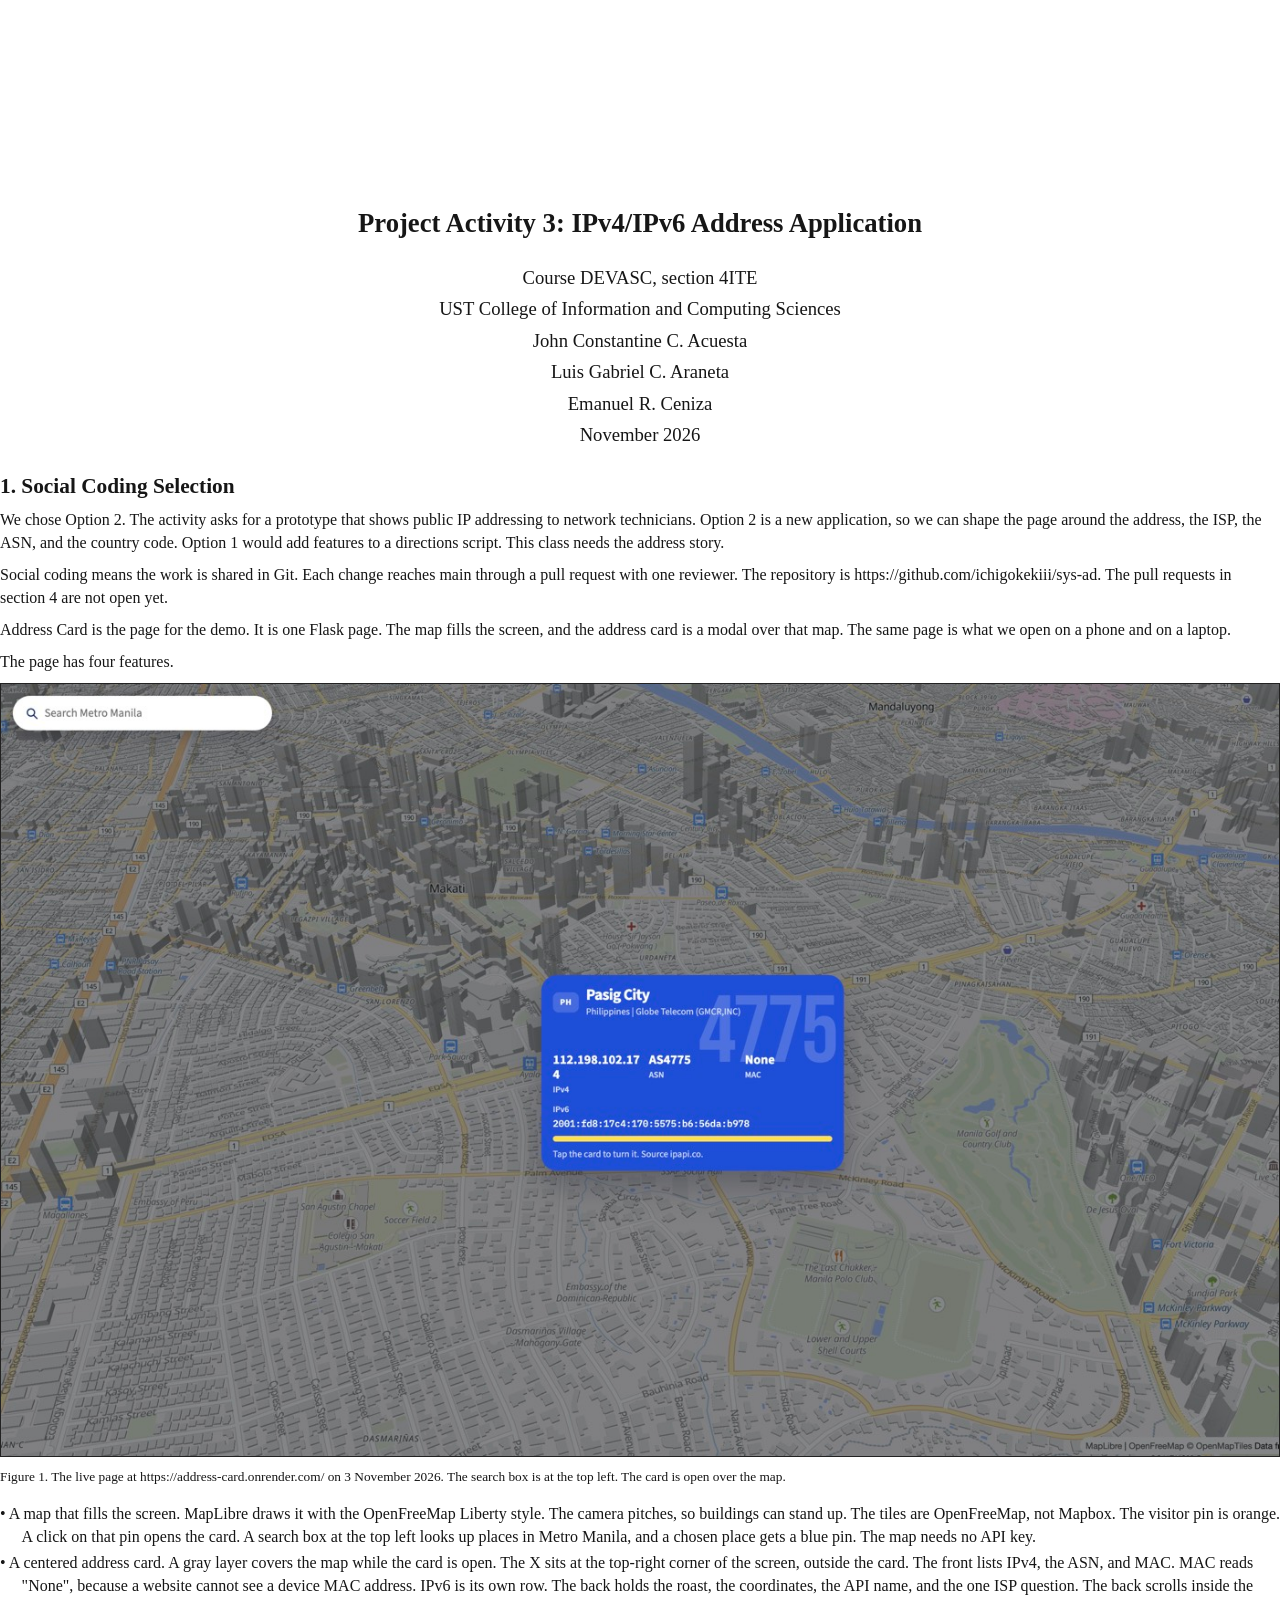
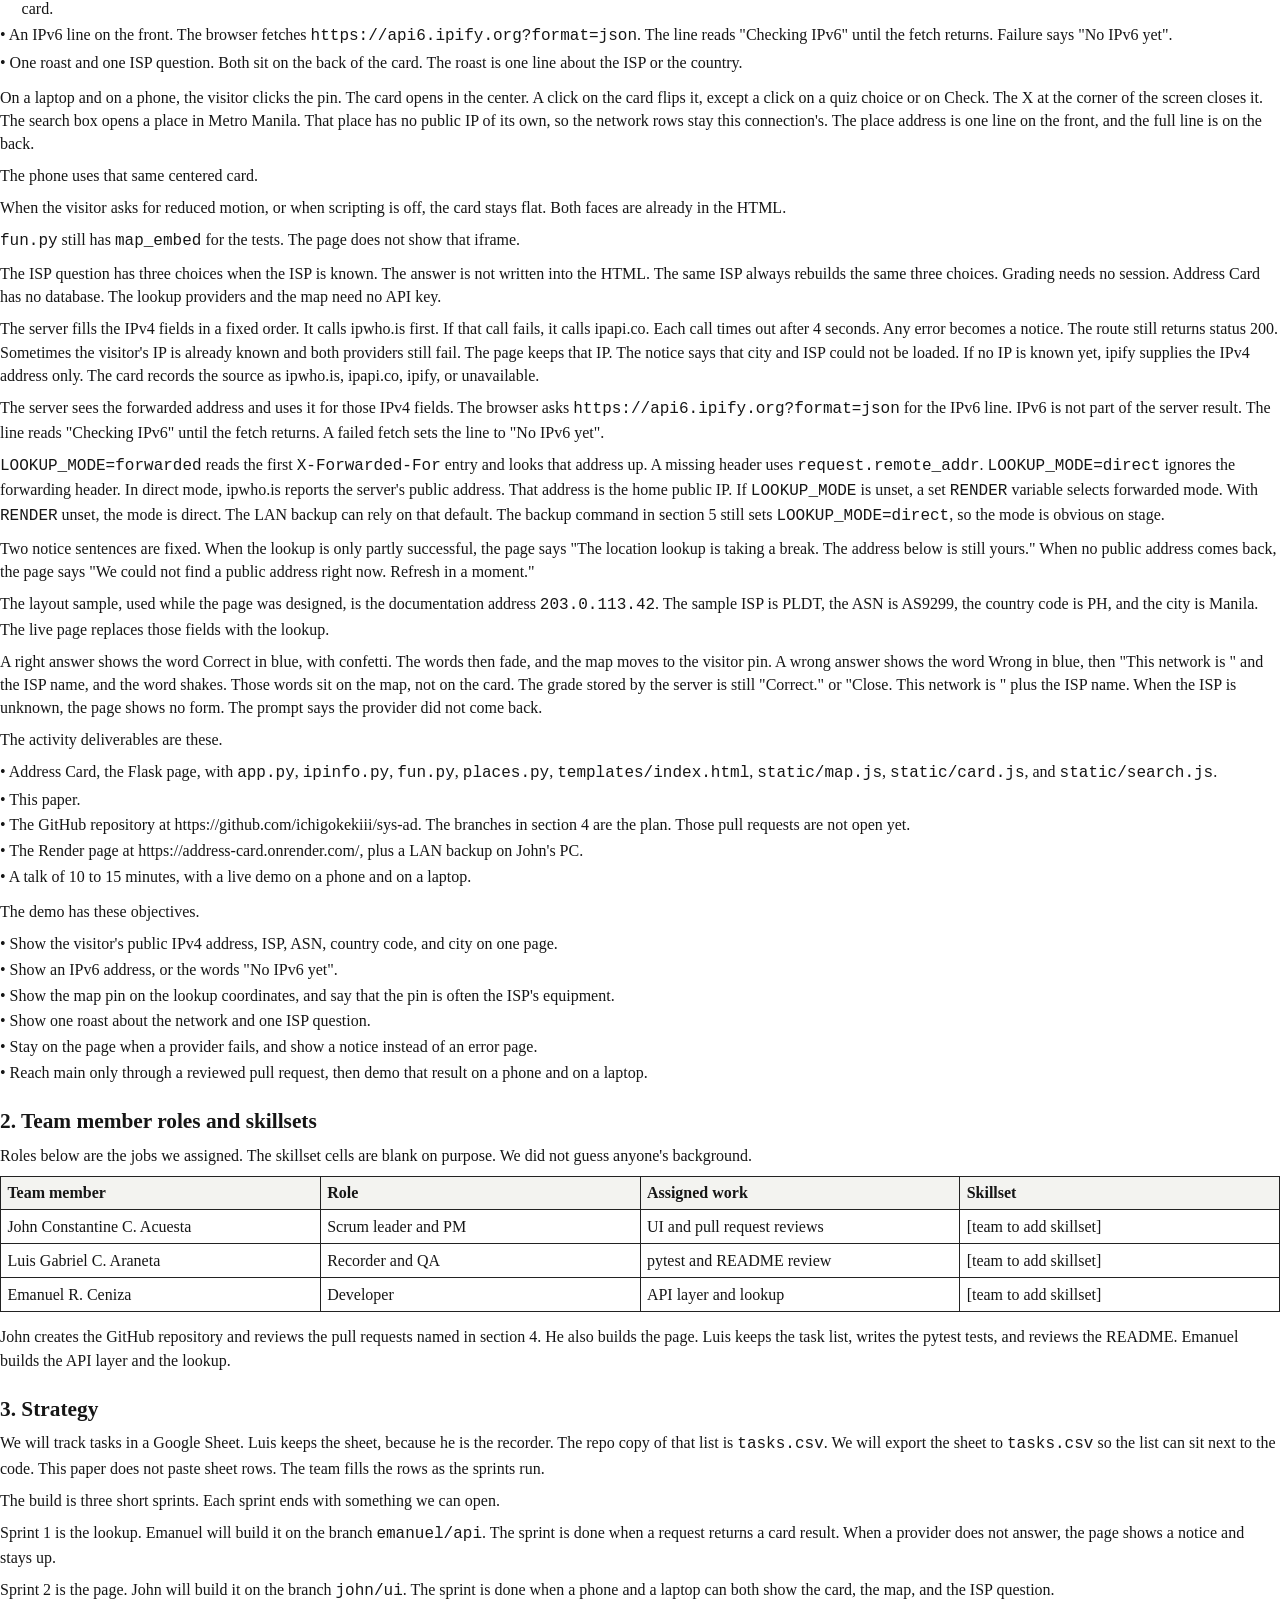
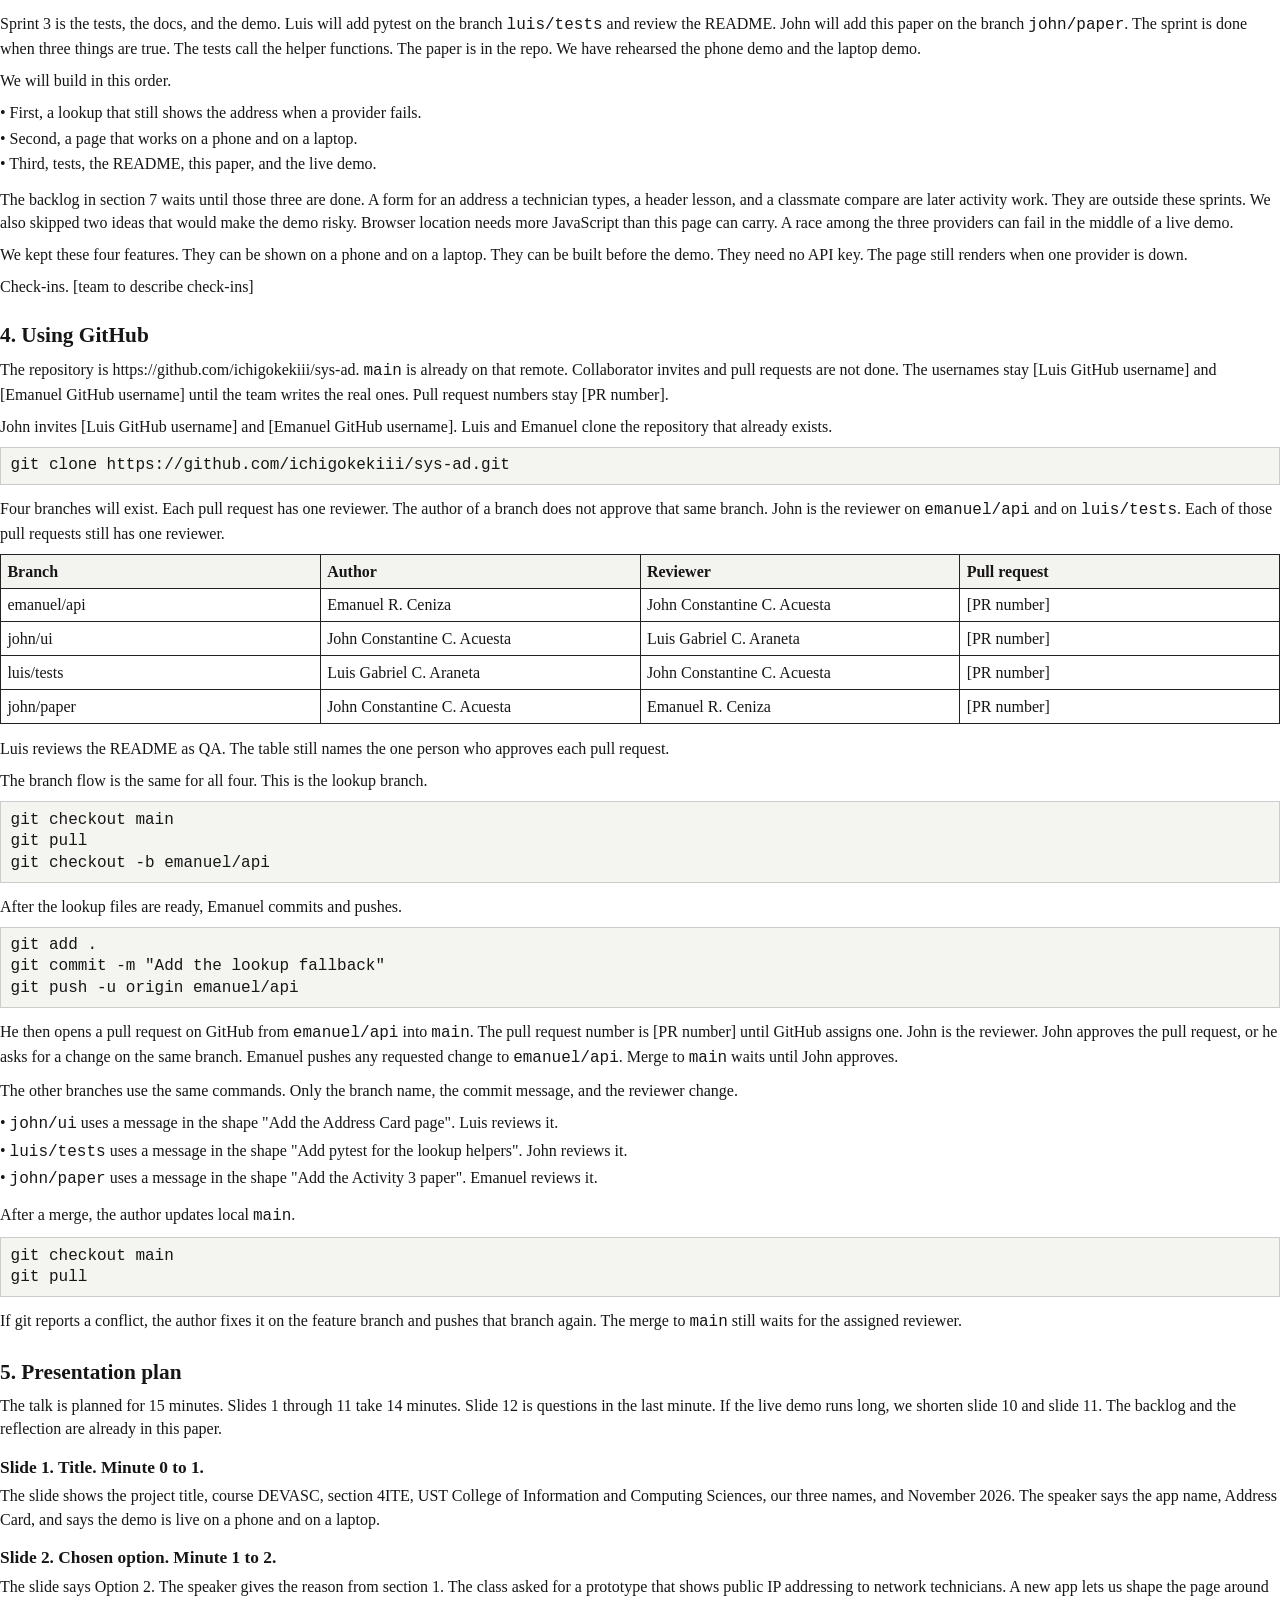
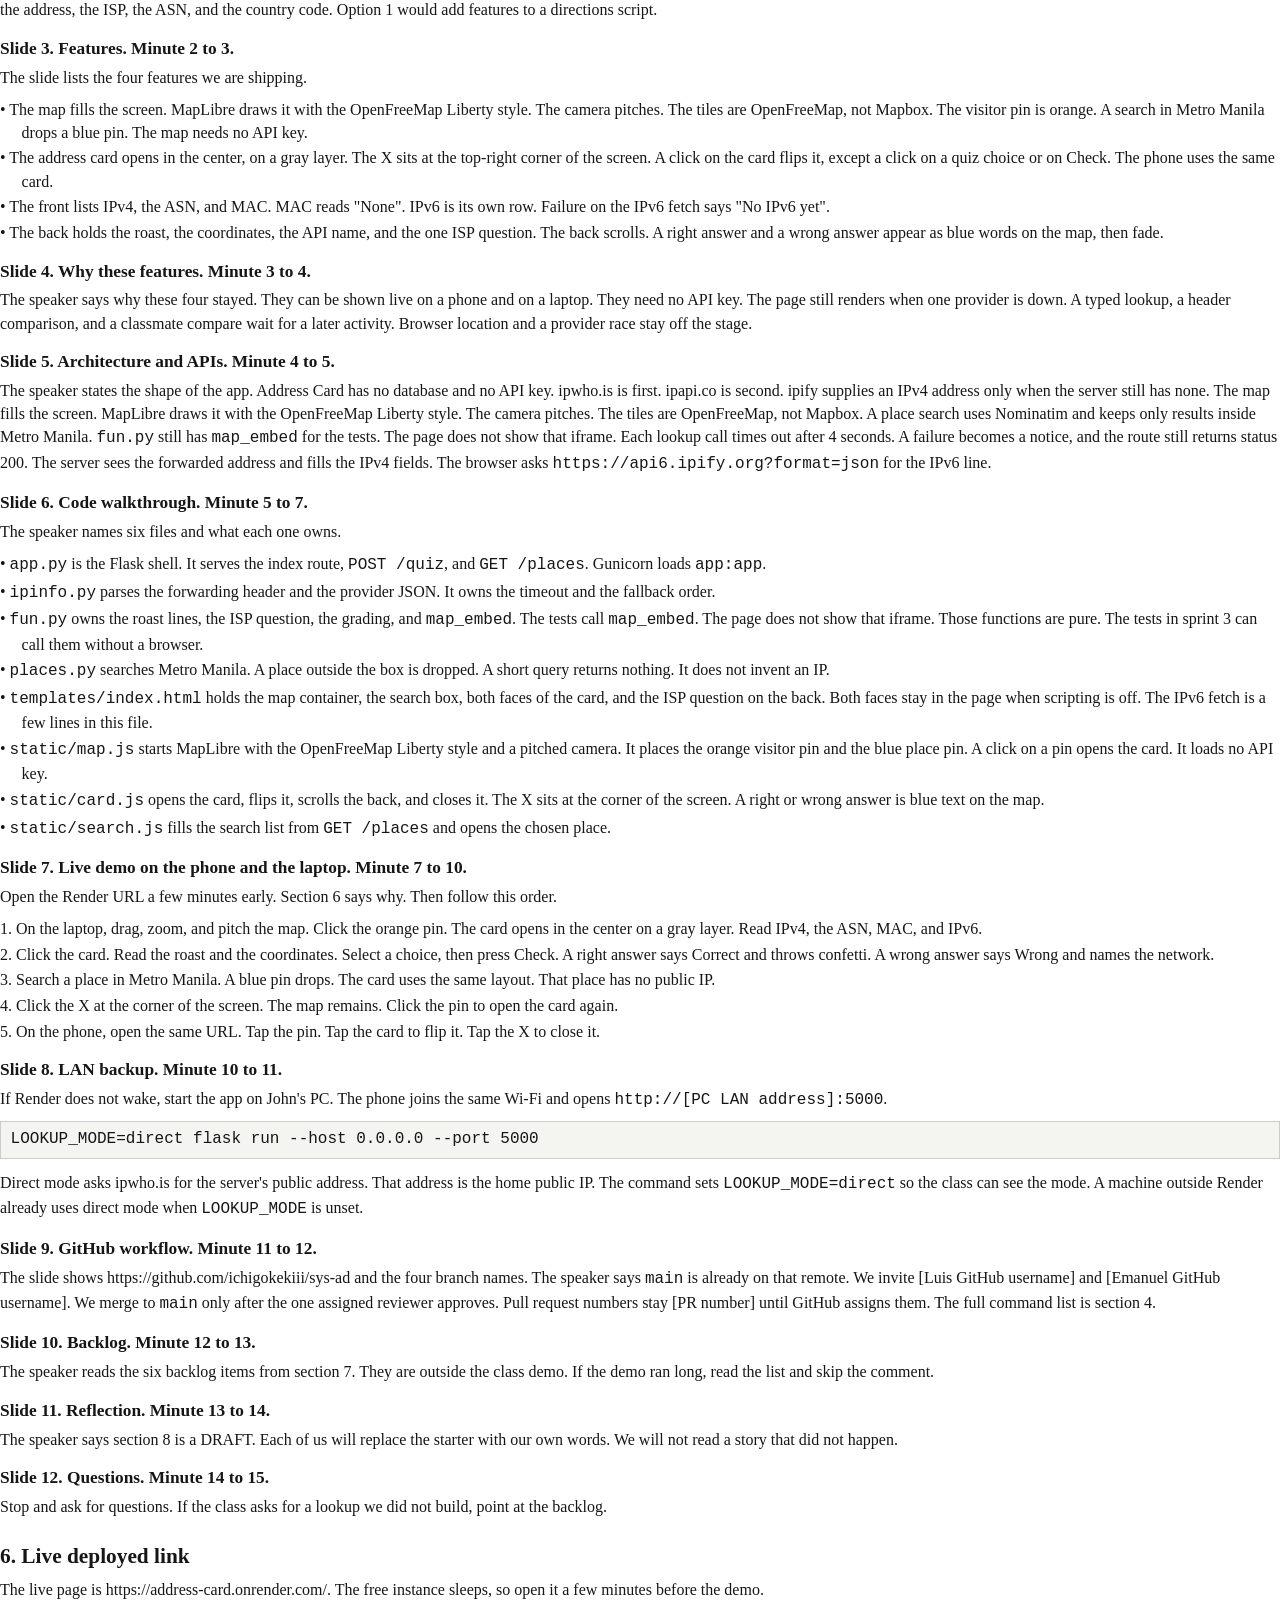
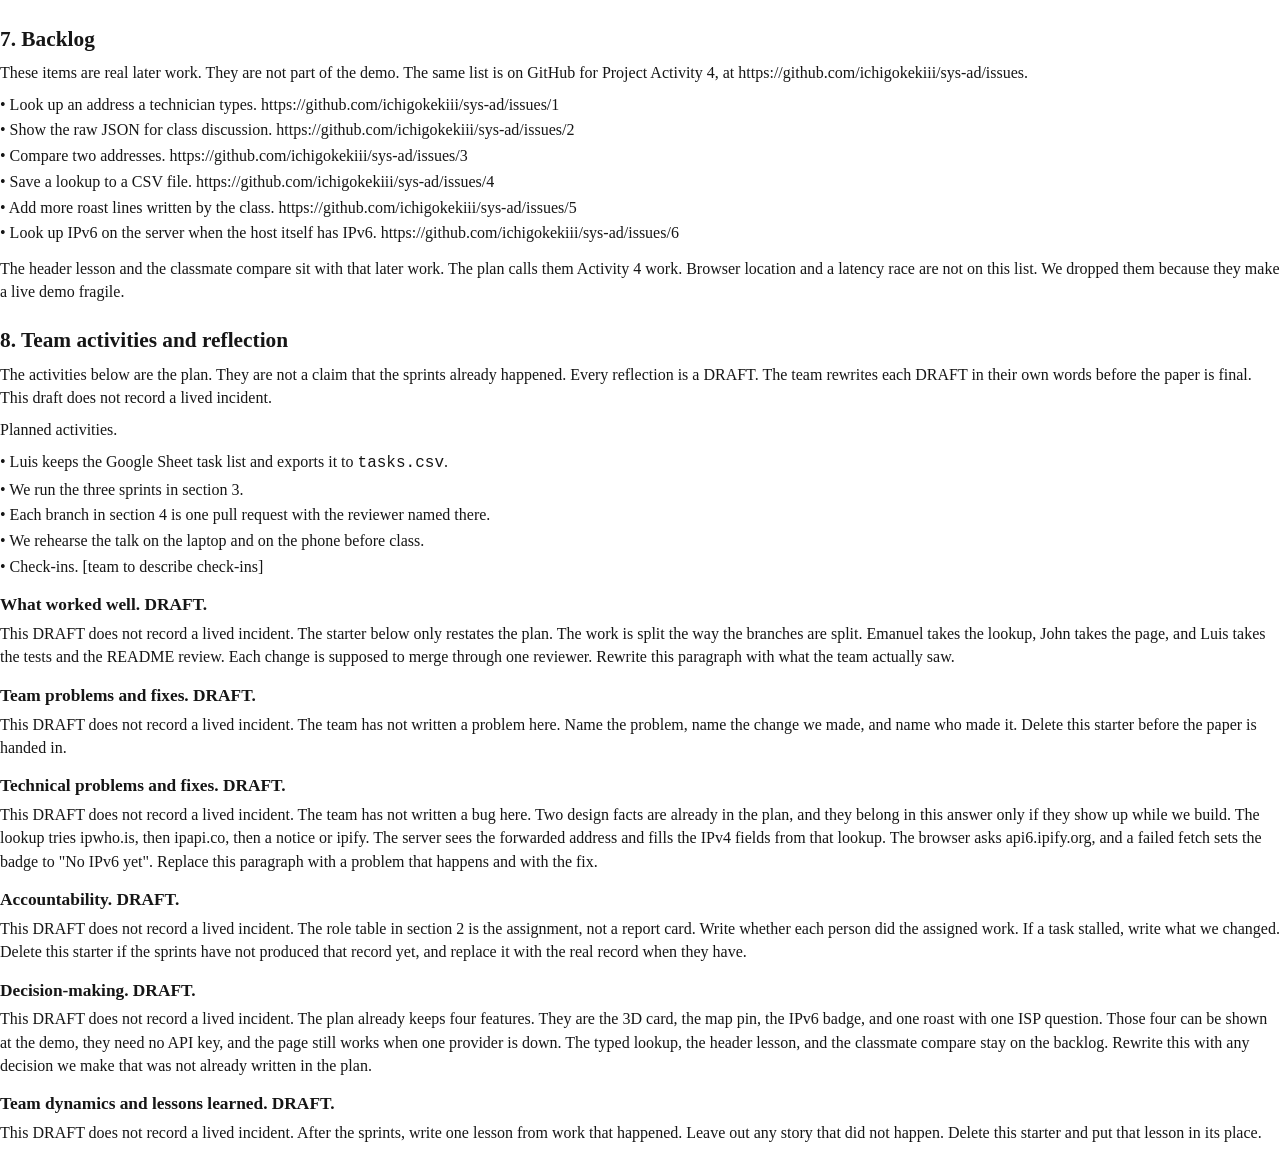
==== commit 9b97befe: "Record the Activity 4 backlog and a screenshot of the live page." ====
--- a/docs/ProjAct3_Paper.html
+++ b/docs/ProjAct3_Paper.html
@@ -85,6 +85,9 @@
   overflow-wrap: break-word;
 }
 th { font-weight: 700; background: #f3f3f0; }
+figure.shot { margin: 0.6em 0 1em; }
+figure.shot img { width: 100%; height: auto; border: 1px solid #222; }
+figure.shot figcaption { font-size: 10pt; line-height: 1.35; margin-top: 0.35em; }
 
 </style>
 </head>
@@ -103,8 +106,12 @@
 <p>Social coding means the work is shared in Git. Each change reaches main through a pull request with one reviewer. The repository is https://github.com/ichigokekiii/sys-ad. The pull requests in section 4 are not open yet.</p>
 <p>Address Card is the page for the demo. It is one Flask page. The map fills the screen, and the address card is a modal over that map. The same page is what we open on a phone and on a laptop.</p>
 <p>The page has four features.</p>
-<ul><li><span class="mark">•</span> A map that fills the screen. MapLibre draws it with the OpenFreeMap Liberty style. The map stays flat, because this app is not using Mapbox. One pin marks the lookup. A click on that pin opens the card. The map needs no API key.</li><li><span class="mark">•</span> A centered address card. A gray layer covers the map while the card is open. The X sits on that gray, outside the card. The front lists IPv4, IPv6, the ISP, the ASN, the place, and MAC. MAC reads &quot;Not available&quot;, because a website cannot see a device MAC address. The back holds the roast, the coordinates, the API name, and the one ISP question.</li><li><span class="mark">•</span> An IPv6 line on the front. The browser fetches <code>https://api6.ipify.org?format=json</code>. The line reads &quot;Checking IPv6&quot; until the fetch returns. Failure says &quot;No IPv6 yet&quot;.</li><li><span class="mark">•</span> One roast and one ISP question. Both sit on the back of the card. The roast is one line about the ISP or the country.</li></ul>
-<p>On a laptop and on a phone, the visitor clicks the pin. The card opens in the center. A click on the card flips it. The X on the gray layer closes it. A control labeled &quot;Address card&quot; opens it again when the map has no pin.</p>
+<figure class="shot">
+<img src="live-page.jpg" alt="The live Address Card page, with the Metro Manila search box, the pitched map, and the open address card.">
+<figcaption>Figure 1. The live page at https://address-card.onrender.com/ on 3 November 2026. The search box is at the top left. The card is open over the map.</figcaption>
+</figure>
+<ul><li><span class="mark">•</span> A map that fills the screen. MapLibre draws it with the OpenFreeMap Liberty style. The camera pitches, so buildings can stand up. The tiles are OpenFreeMap, not Mapbox. The visitor pin is orange. A click on that pin opens the card. A search box at the top left looks up places in Metro Manila, and a chosen place gets a blue pin. The map needs no API key.</li><li><span class="mark">•</span> A centered address card. A gray layer covers the map while the card is open. The X sits at the top-right corner of the screen, outside the card. The front lists IPv4, the ASN, and MAC. MAC reads &quot;None&quot;, because a website cannot see a device MAC address. IPv6 is its own row. The back holds the roast, the coordinates, the API name, and the one ISP question. The back scrolls inside the card.</li><li><span class="mark">•</span> An IPv6 line on the front. The browser fetches <code>https://api6.ipify.org?format=json</code>. The line reads &quot;Checking IPv6&quot; until the fetch returns. Failure says &quot;No IPv6 yet&quot;.</li><li><span class="mark">•</span> One roast and one ISP question. Both sit on the back of the card. The roast is one line about the ISP or the country.</li></ul>
+<p>On a laptop and on a phone, the visitor clicks the pin. The card opens in the center. A click on the card flips it, except a click on a quiz choice or on Check. The X at the corner of the screen closes it. The search box opens a place in Metro Manila. That place has no public IP of its own, so the network rows stay this connection&#x27;s. The place address is one line on the front, and the full line is on the back.</p>
 <p>The phone uses that same centered card.</p>
 <p>When the visitor asks for reduced motion, or when scripting is off, the card stays flat. Both faces are already in the HTML.</p>
 <p><code>fun.py</code> still has <code>map_embed</code> for the tests. The page does not show that iframe.</p>
@@ -114,9 +121,9 @@
 <p><code>LOOKUP_MODE=forwarded</code> reads the first <code>X-Forwarded-For</code> entry and looks that address up. A missing header uses <code>request.remote_addr</code>. <code>LOOKUP_MODE=direct</code> ignores the forwarding header. In direct mode, ipwho.is reports the server&#x27;s public address. That address is the home public IP. If <code>LOOKUP_MODE</code> is unset, a set <code>RENDER</code> variable selects forwarded mode. With <code>RENDER</code> unset, the mode is direct. The LAN backup can rely on that default. The backup command in section 5 still sets <code>LOOKUP_MODE=direct</code>, so the mode is obvious on stage.</p>
 <p>Two notice sentences are fixed. When the lookup is only partly successful, the page says &quot;The location lookup is taking a break. The address below is still yours.&quot; When no public address comes back, the page says &quot;We could not find a public address right now. Refresh in a moment.&quot;</p>
 <p>The layout sample, used while the page was designed, is the documentation address <code>203.0.113.42</code>. The sample ISP is PLDT, the ASN is AS9299, the country code is PH, and the city is Manila. The live page replaces those fields with the lookup.</p>
-<p>A right answer to the ISP question shows &quot;That&#x27;s the one.&quot; A wrong answer shows &quot;Close. This network is &quot; and then the ISP name. When the ISP is unknown, the page shows no form. The prompt says the provider did not come back.</p>
+<p>A right answer shows the word Correct in blue, with confetti. The words then fade, and the map moves to the visitor pin. A wrong answer shows the word Wrong in blue, then &quot;This network is &quot; and the ISP name, and the word shakes. Those words sit on the map, not on the card. The grade stored by the server is still &quot;Correct.&quot; or &quot;Close. This network is &quot; plus the ISP name. When the ISP is unknown, the page shows no form. The prompt says the provider did not come back.</p>
 <p>The activity deliverables are these.</p>
-<ul><li><span class="mark">•</span> Address Card, the Flask page, with <code>app.py</code>, <code>ipinfo.py</code>, <code>fun.py</code>, <code>templates/index.html</code>, <code>static/map.js</code>, and <code>static/card.js</code>.</li><li><span class="mark">•</span> This paper.</li><li><span class="mark">•</span> The GitHub repository at https://github.com/ichigokekiii/sys-ad. The branches in section 4 are the plan. Those pull requests are not open yet.</li><li><span class="mark">•</span> The Render page at [Render live link to be added], plus a LAN backup on John&#x27;s PC.</li><li><span class="mark">•</span> A talk of 10 to 15 minutes, with a live demo on a phone and on a laptop.</li></ul>
+<ul><li><span class="mark">•</span> Address Card, the Flask page, with <code>app.py</code>, <code>ipinfo.py</code>, <code>fun.py</code>, <code>places.py</code>, <code>templates/index.html</code>, <code>static/map.js</code>, <code>static/card.js</code>, and <code>static/search.js</code>.</li><li><span class="mark">•</span> This paper.</li><li><span class="mark">•</span> The GitHub repository at https://github.com/ichigokekiii/sys-ad. The branches in section 4 are the plan. Those pull requests are not open yet.</li><li><span class="mark">•</span> The Render page at https://address-card.onrender.com/, plus a LAN backup on John&#x27;s PC.</li><li><span class="mark">•</span> A talk of 10 to 15 minutes, with a live demo on a phone and on a laptop.</li></ul>
 <p>The demo has these objectives.</p>
 <ul><li><span class="mark">•</span> Show the visitor&#x27;s public IPv4 address, ISP, ASN, country code, and city on one page.</li><li><span class="mark">•</span> Show an IPv6 address, or the words &quot;No IPv6 yet&quot;.</li><li><span class="mark">•</span> Show the map pin on the lookup coordinates, and say that the pin is often the ISP&#x27;s equipment.</li><li><span class="mark">•</span> Show one roast about the network and one ISP question.</li><li><span class="mark">•</span> Stay on the page when a provider fails, and show a notice instead of an error page.</li><li><span class="mark">•</span> Reach main only through a reviewed pull request, then demo that result on a phone and on a laptop.</li></ul>
 <h2>2. Team member roles and skillsets</h2>
@@ -164,17 +171,17 @@
 <p>The slide says Option 2. The speaker gives the reason from section 1. The class asked for a prototype that shows public IP addressing to network technicians. A new app lets us shape the page around the address, the ISP, the ASN, and the country code. Option 1 would add features to a directions script.</p>
 <h3>Slide 3. Features. Minute 2 to 3.</h3>
 <p>The slide lists the four features we are shipping.</p>
-<ul><li><span class="mark">•</span> The map fills the screen. MapLibre draws it with the OpenFreeMap Liberty style. The map stays flat, because this app is not using Mapbox. One pin marks the lookup. A click on that pin opens the card. The map needs no API key.</li><li><span class="mark">•</span> The address card opens in the center, on a gray layer. The X sits on that gray, outside the card. A click on the card flips it. The phone uses the same card.</li><li><span class="mark">•</span> The front lists IPv4, IPv6, the ISP, the ASN, the place, and MAC. MAC reads &quot;Not available&quot;. Failure on the IPv6 fetch says &quot;No IPv6 yet&quot;.</li><li><span class="mark">•</span> The back holds the roast, the coordinates, the API name, and the one ISP question.</li></ul>
+<ul><li><span class="mark">•</span> The map fills the screen. MapLibre draws it with the OpenFreeMap Liberty style. The camera pitches. The tiles are OpenFreeMap, not Mapbox. The visitor pin is orange. A search in Metro Manila drops a blue pin. The map needs no API key.</li><li><span class="mark">•</span> The address card opens in the center, on a gray layer. The X sits at the top-right corner of the screen. A click on the card flips it, except a click on a quiz choice or on Check. The phone uses the same card.</li><li><span class="mark">•</span> The front lists IPv4, the ASN, and MAC. MAC reads &quot;None&quot;. IPv6 is its own row. Failure on the IPv6 fetch says &quot;No IPv6 yet&quot;.</li><li><span class="mark">•</span> The back holds the roast, the coordinates, the API name, and the one ISP question. The back scrolls. A right answer and a wrong answer appear as blue words on the map, then fade.</li></ul>
 <h3>Slide 4. Why these features. Minute 3 to 4.</h3>
 <p>The speaker says why these four stayed. They can be shown live on a phone and on a laptop. They need no API key. The page still renders when one provider is down. A typed lookup, a header comparison, and a classmate compare wait for a later activity. Browser location and a provider race stay off the stage.</p>
 <h3>Slide 5. Architecture and APIs. Minute 4 to 5.</h3>
-<p>The speaker states the shape of the app. Address Card has no database and no API key. ipwho.is is first. ipapi.co is second. ipify supplies an IPv4 address only when the server still has none. The map fills the screen. MapLibre draws it with the OpenFreeMap Liberty style. The map stays flat, because this app is not using Mapbox. <code>fun.py</code> still has <code>map_embed</code> for the tests. The page does not show that iframe. Each lookup call times out after 4 seconds. A failure becomes a notice, and the route still returns status 200. The server sees the forwarded address and fills the IPv4 fields. The browser asks <code>https://api6.ipify.org?format=json</code> for the IPv6 line.</p>
+<p>The speaker states the shape of the app. Address Card has no database and no API key. ipwho.is is first. ipapi.co is second. ipify supplies an IPv4 address only when the server still has none. The map fills the screen. MapLibre draws it with the OpenFreeMap Liberty style. The camera pitches. The tiles are OpenFreeMap, not Mapbox. A place search uses Nominatim and keeps only results inside Metro Manila. <code>fun.py</code> still has <code>map_embed</code> for the tests. The page does not show that iframe. Each lookup call times out after 4 seconds. A failure becomes a notice, and the route still returns status 200. The server sees the forwarded address and fills the IPv4 fields. The browser asks <code>https://api6.ipify.org?format=json</code> for the IPv6 line.</p>
 <h3>Slide 6. Code walkthrough. Minute 5 to 7.</h3>
 <p>The speaker names six files and what each one owns.</p>
-<ul><li><span class="mark">•</span> <code>app.py</code> is the Flask shell. It serves the index route and <code>POST /quiz</code>. Gunicorn loads <code>app:app</code>.</li><li><span class="mark">•</span> <code>ipinfo.py</code> parses the forwarding header and the provider JSON. It owns the timeout and the fallback order.</li><li><span class="mark">•</span> <code>fun.py</code> owns the roast lines, the ISP question, the grading, and <code>map_embed</code>. The tests call <code>map_embed</code>. The page does not show that iframe. Those functions are pure. The tests in sprint 3 can call them without a browser.</li><li><span class="mark">•</span> <code>templates/index.html</code> holds the map container, both faces of the card, and the ISP question on the back. Both faces stay in the page when scripting is off. The IPv6 fetch is a few lines in this file.</li><li><span class="mark">•</span> <code>static/map.js</code> starts MapLibre with the OpenFreeMap Liberty style. It places one pin on the lookup coordinates. A click on that pin opens the card. It loads no API key.</li><li><span class="mark">•</span> <code>static/card.js</code> opens the card, flips it, and closes it. The X sits outside the card. The control labeled &quot;Address card&quot; opens the card when the map has no pin.</li></ul>
+<ul><li><span class="mark">•</span> <code>app.py</code> is the Flask shell. It serves the index route, <code>POST /quiz</code>, and <code>GET /places</code>. Gunicorn loads <code>app:app</code>.</li><li><span class="mark">•</span> <code>ipinfo.py</code> parses the forwarding header and the provider JSON. It owns the timeout and the fallback order.</li><li><span class="mark">•</span> <code>fun.py</code> owns the roast lines, the ISP question, the grading, and <code>map_embed</code>. The tests call <code>map_embed</code>. The page does not show that iframe. Those functions are pure. The tests in sprint 3 can call them without a browser.</li><li><span class="mark">•</span> <code>places.py</code> searches Metro Manila. A place outside the box is dropped. A short query returns nothing. It does not invent an IP.</li><li><span class="mark">•</span> <code>templates/index.html</code> holds the map container, the search box, both faces of the card, and the ISP question on the back. Both faces stay in the page when scripting is off. The IPv6 fetch is a few lines in this file.</li><li><span class="mark">•</span> <code>static/map.js</code> starts MapLibre with the OpenFreeMap Liberty style and a pitched camera. It places the orange visitor pin and the blue place pin. A click on a pin opens the card. It loads no API key.</li><li><span class="mark">•</span> <code>static/card.js</code> opens the card, flips it, scrolls the back, and closes it. The X sits at the corner of the screen. A right or wrong answer is blue text on the map.</li><li><span class="mark">•</span> <code>static/search.js</code> fills the search list from <code>GET /places</code> and opens the chosen place.</li></ul>
 <h3>Slide 7. Live demo on the phone and the laptop. Minute 7 to 10.</h3>
 <p>Open the Render URL a few minutes early. Section 6 says why. Then follow this order.</p>
-<ol><li><span class="mark">1.</span> On the laptop, drag and zoom the flat map. Click the pin. The card opens in the center on a gray layer. Read IPv4, IPv6, the ISP, the ASN, the place, and the MAC line.</li><li><span class="mark">2.</span> Click the card. Read the roast and the coordinates. Then answer the ISP question.</li><li><span class="mark">3.</span> Click the X on the gray layer. The map remains. Click the pin to open the card again.</li><li><span class="mark">4.</span> On the phone, open the same URL. Tap the pin. Tap the card to flip it. Tap the X to close it.</li></ol>
+<ol><li><span class="mark">1.</span> On the laptop, drag, zoom, and pitch the map. Click the orange pin. The card opens in the center on a gray layer. Read IPv4, the ASN, MAC, and IPv6.</li><li><span class="mark">2.</span> Click the card. Read the roast and the coordinates. Select a choice, then press Check. A right answer says Correct and throws confetti. A wrong answer says Wrong and names the network.</li><li><span class="mark">3.</span> Search a place in Metro Manila. A blue pin drops. The card uses the same layout. That place has no public IP.</li><li><span class="mark">4.</span> Click the X at the corner of the screen. The map remains. Click the pin to open the card again.</li><li><span class="mark">5.</span> On the phone, open the same URL. Tap the pin. Tap the card to flip it. Tap the X to close it.</li></ol>
 <h3>Slide 8. LAN backup. Minute 10 to 11.</h3>
 <p>If Render does not wake, start the app on John&#x27;s PC. The phone joins the same Wi-Fi and opens <code>http://[PC LAN address]:5000</code>.</p>
 <pre>LOOKUP_MODE=direct flask run --host 0.0.0.0 --port 5000</pre>
@@ -188,10 +195,10 @@
 <h3>Slide 12. Questions. Minute 14 to 15.</h3>
 <p>Stop and ask for questions. If the class asks for a lookup we did not build, point at the backlog.</p>
 <h2>6. Live deployed link</h2>
-<p>The live page is [Render live link to be added]. The free instance sleeps, so open it a few minutes before the demo.</p>
+<p>The live page is https://address-card.onrender.com/. The free instance sleeps, so open it a few minutes before the demo.</p>
 <h2>7. Backlog</h2>
-<p>These items are real later work. They are not part of the demo.</p>
-<ul><li><span class="mark">•</span> Look up an address a technician types.</li><li><span class="mark">•</span> Show the raw JSON for class discussion.</li><li><span class="mark">•</span> Compare two addresses.</li><li><span class="mark">•</span> Save a lookup to a CSV file.</li><li><span class="mark">•</span> Add more roast lines written by the class.</li><li><span class="mark">•</span> Look up IPv6 on the server when the host itself has IPv6.</li></ul>
+<p>These items are real later work. They are not part of the demo. The same list is on GitHub for Project Activity 4, at https://github.com/ichigokekiii/sys-ad/issues.</p>
+<ul><li><span class="mark">•</span> Look up an address a technician types. https://github.com/ichigokekiii/sys-ad/issues/1</li><li><span class="mark">•</span> Show the raw JSON for class discussion. https://github.com/ichigokekiii/sys-ad/issues/2</li><li><span class="mark">•</span> Compare two addresses. https://github.com/ichigokekiii/sys-ad/issues/3</li><li><span class="mark">•</span> Save a lookup to a CSV file. https://github.com/ichigokekiii/sys-ad/issues/4</li><li><span class="mark">•</span> Add more roast lines written by the class. https://github.com/ichigokekiii/sys-ad/issues/5</li><li><span class="mark">•</span> Look up IPv6 on the server when the host itself has IPv6. https://github.com/ichigokekiii/sys-ad/issues/6</li></ul>
 <p>The header lesson and the classmate compare sit with that later work. The plan calls them Activity 4 work. Browser location and a latency race are not on this list. We dropped them because they make a live demo fragile.</p>
 <h2>8. Team activities and reflection</h2>
 <p>The activities below are the plan. They are not a claim that the sprints already happened. Every reflection is a DRAFT. The team rewrites each DRAFT in their own words before the paper is final. This draft does not record a lived incident.</p>
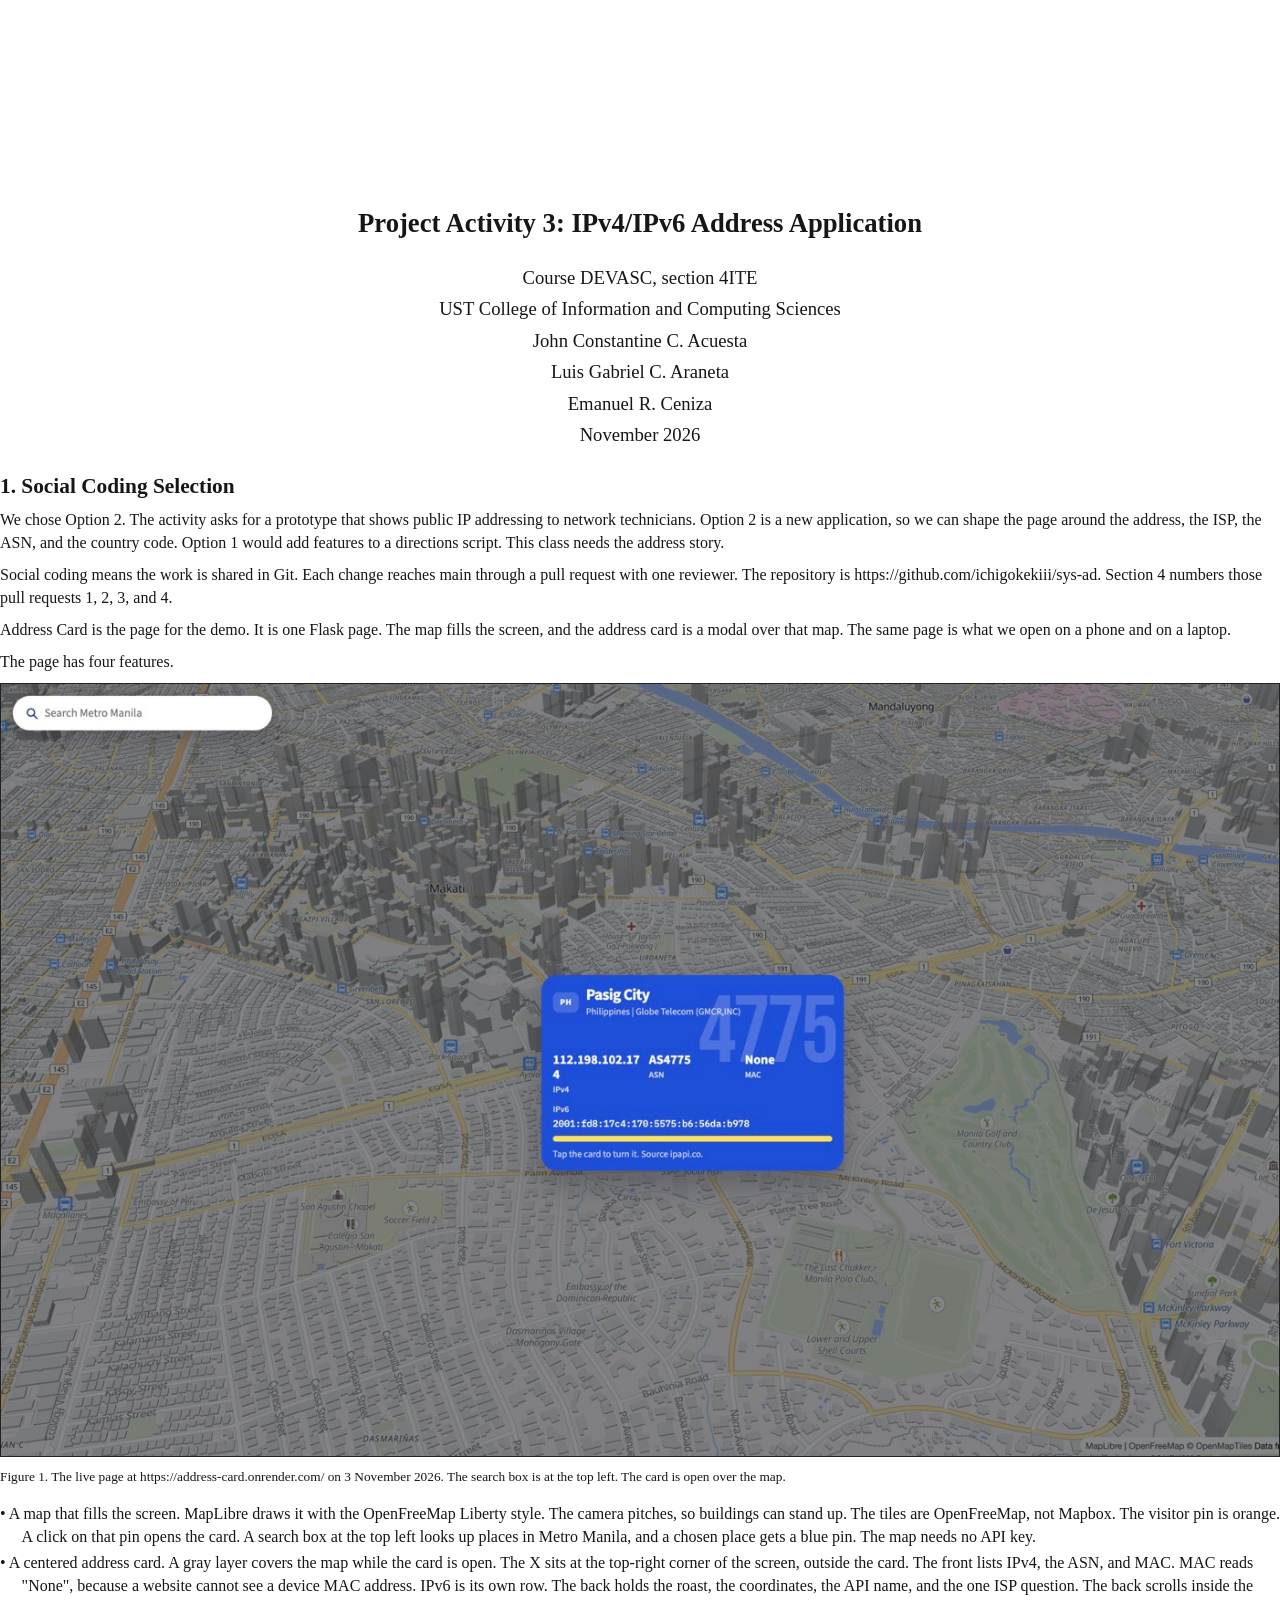
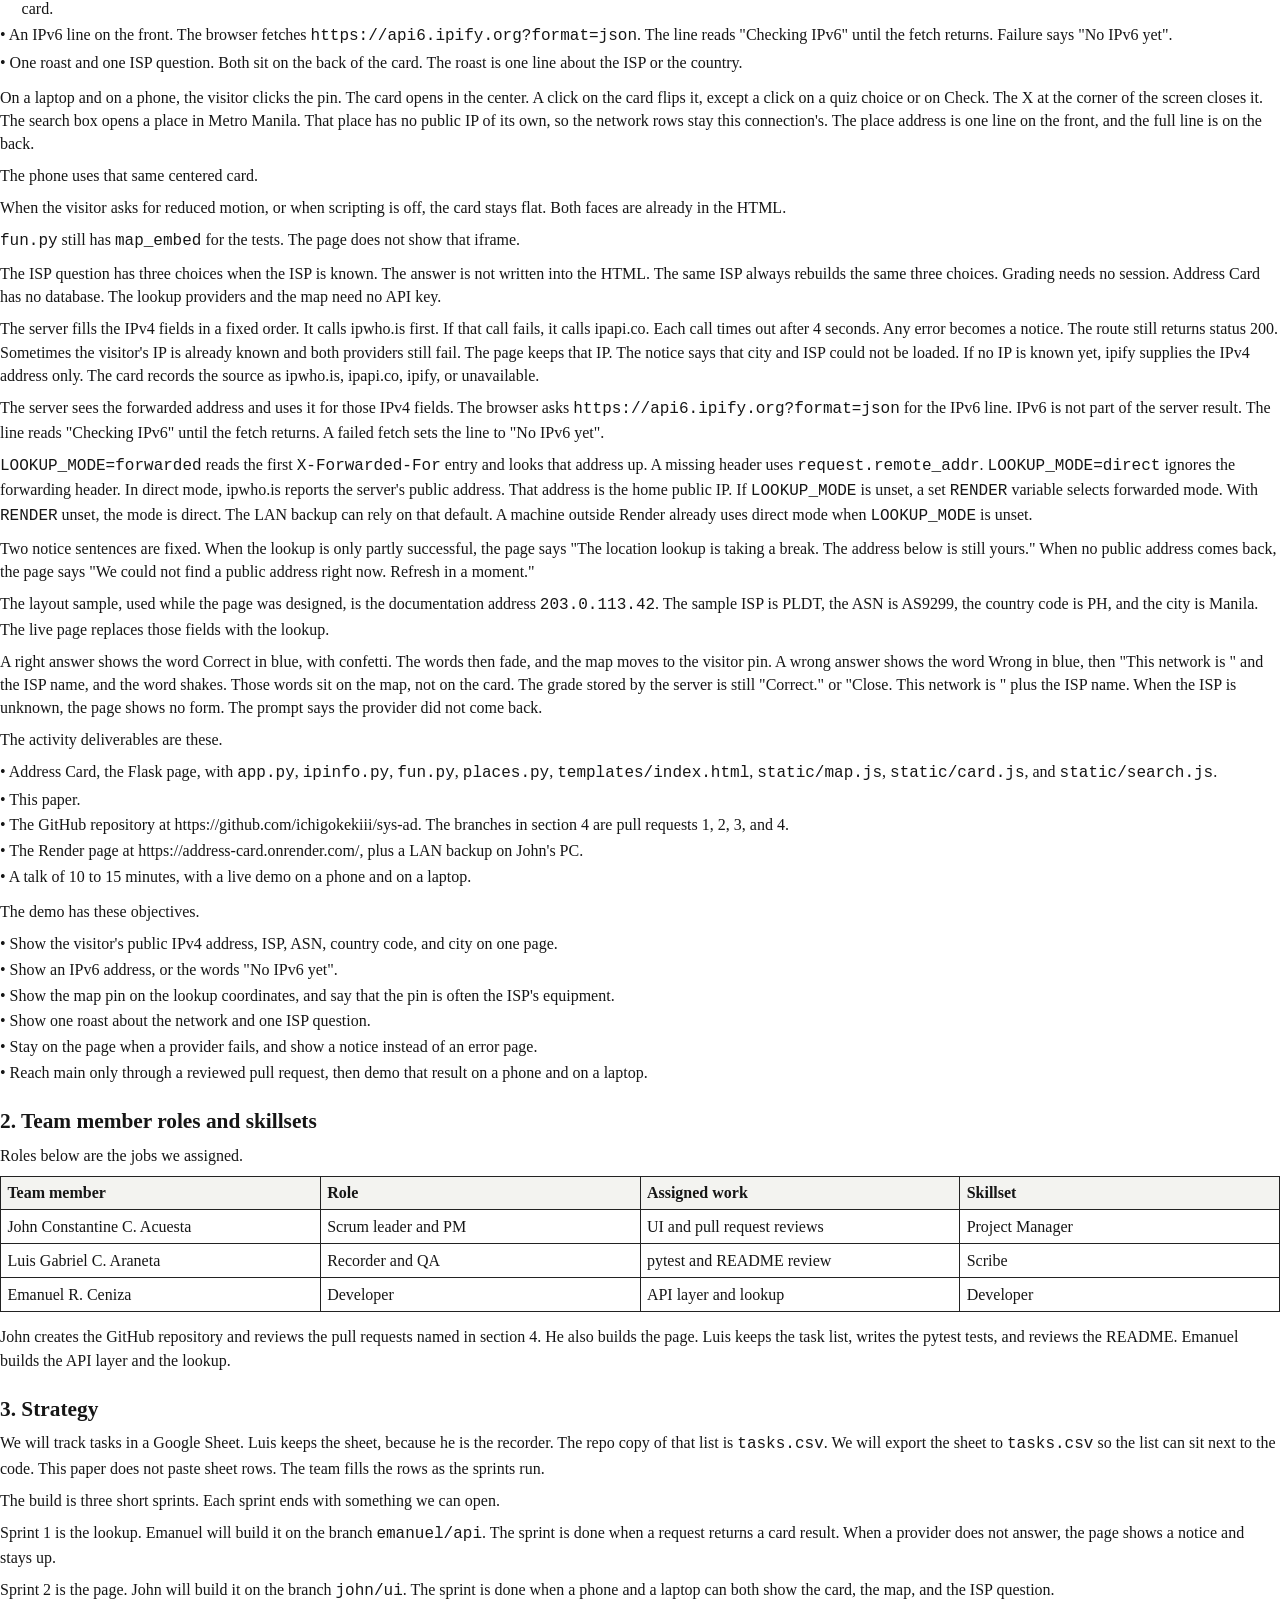
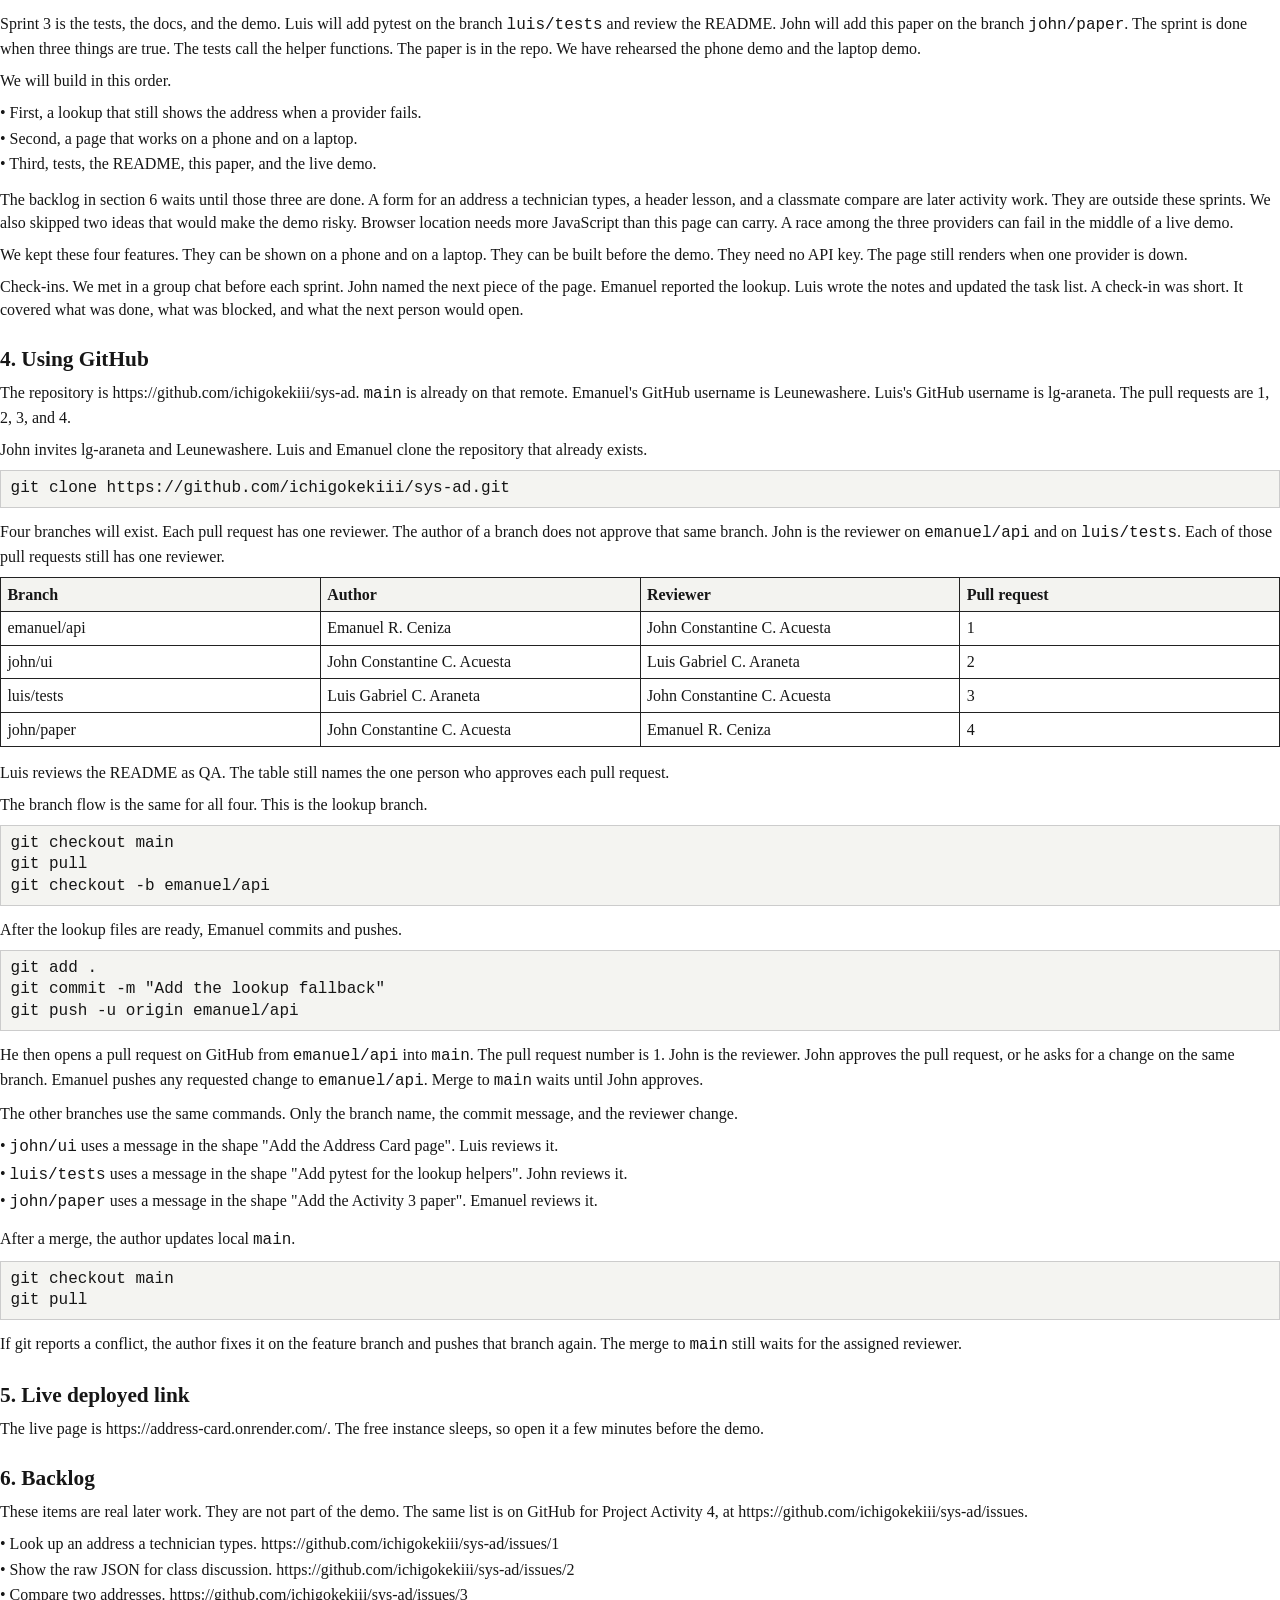
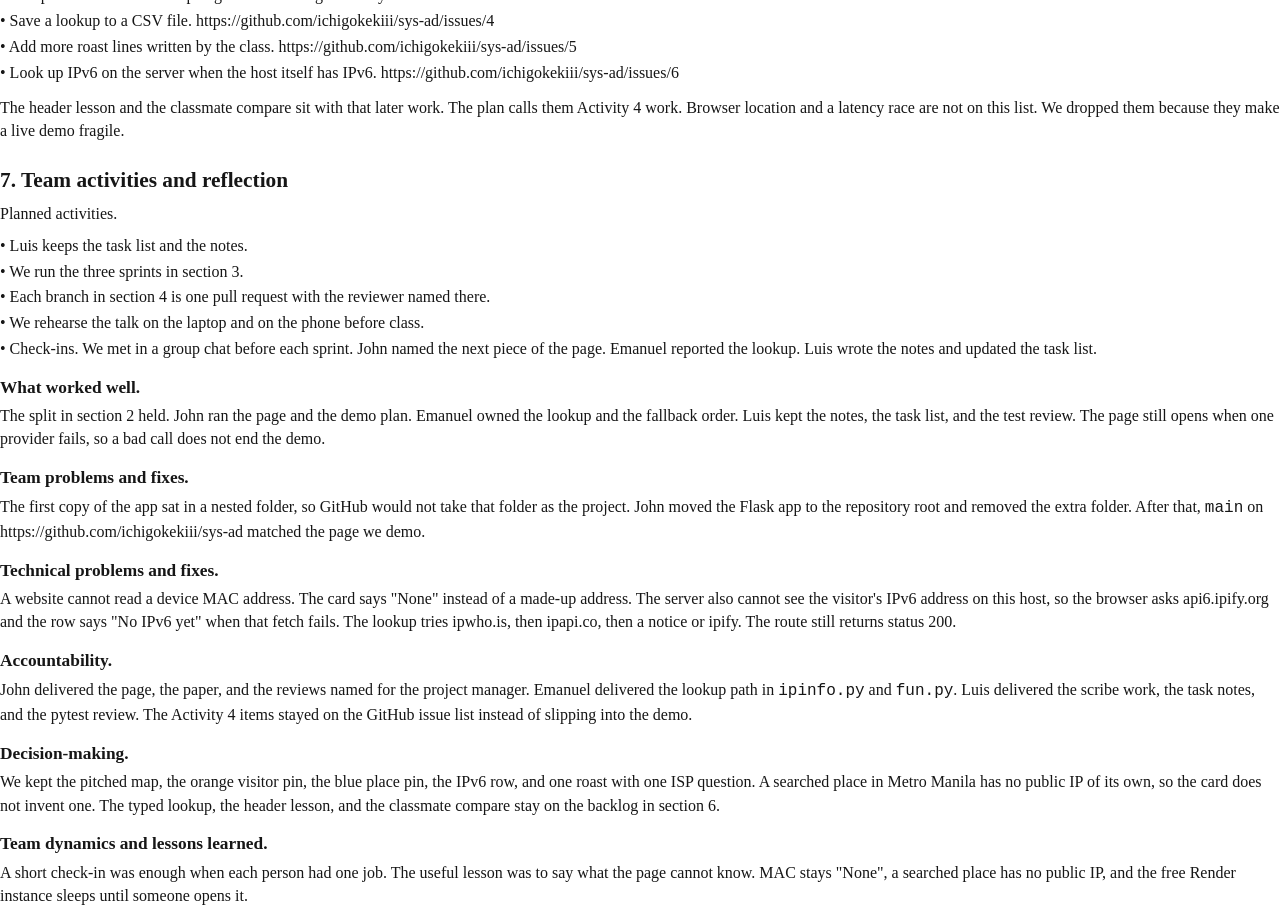
==== commit 8232de70: "fix design" ====
--- a/docs/ProjAct3_Paper.html
+++ b/docs/ProjAct3_Paper.html
@@ -103,7 +103,7 @@
 </section>
 <h2>1. Social Coding Selection</h2>
 <p>We chose Option 2. The activity asks for a prototype that shows public IP addressing to network technicians. Option 2 is a new application, so we can shape the page around the address, the ISP, the ASN, and the country code. Option 1 would add features to a directions script. This class needs the address story.</p>
-<p>Social coding means the work is shared in Git. Each change reaches main through a pull request with one reviewer. The repository is https://github.com/ichigokekiii/sys-ad. The pull requests in section 4 are not open yet.</p>
+<p>Social coding means the work is shared in Git. Each change reaches main through a pull request with one reviewer. The repository is https://github.com/ichigokekiii/sys-ad. Section 4 numbers those pull requests 1, 2, 3, and 4.</p>
 <p>Address Card is the page for the demo. It is one Flask page. The map fills the screen, and the address card is a modal over that map. The same page is what we open on a phone and on a laptop.</p>
 <p>The page has four features.</p>
 <figure class="shot">
@@ -118,17 +118,17 @@
 <p>The ISP question has three choices when the ISP is known. The answer is not written into the HTML. The same ISP always rebuilds the same three choices. Grading needs no session. Address Card has no database. The lookup providers and the map need no API key.</p>
 <p>The server fills the IPv4 fields in a fixed order. It calls ipwho.is first. If that call fails, it calls ipapi.co. Each call times out after 4 seconds. Any error becomes a notice. The route still returns status 200. Sometimes the visitor&#x27;s IP is already known and both providers still fail. The page keeps that IP. The notice says that city and ISP could not be loaded. If no IP is known yet, ipify supplies the IPv4 address only. The card records the source as ipwho.is, ipapi.co, ipify, or unavailable.</p>
 <p>The server sees the forwarded address and uses it for those IPv4 fields. The browser asks <code>https://api6.ipify.org?format=json</code> for the IPv6 line. IPv6 is not part of the server result. The line reads &quot;Checking IPv6&quot; until the fetch returns. A failed fetch sets the line to &quot;No IPv6 yet&quot;.</p>
-<p><code>LOOKUP_MODE=forwarded</code> reads the first <code>X-Forwarded-For</code> entry and looks that address up. A missing header uses <code>request.remote_addr</code>. <code>LOOKUP_MODE=direct</code> ignores the forwarding header. In direct mode, ipwho.is reports the server&#x27;s public address. That address is the home public IP. If <code>LOOKUP_MODE</code> is unset, a set <code>RENDER</code> variable selects forwarded mode. With <code>RENDER</code> unset, the mode is direct. The LAN backup can rely on that default. The backup command in section 5 still sets <code>LOOKUP_MODE=direct</code>, so the mode is obvious on stage.</p>
+<p><code>LOOKUP_MODE=forwarded</code> reads the first <code>X-Forwarded-For</code> entry and looks that address up. A missing header uses <code>request.remote_addr</code>. <code>LOOKUP_MODE=direct</code> ignores the forwarding header. In direct mode, ipwho.is reports the server&#x27;s public address. That address is the home public IP. If <code>LOOKUP_MODE</code> is unset, a set <code>RENDER</code> variable selects forwarded mode. With <code>RENDER</code> unset, the mode is direct. The LAN backup can rely on that default. A machine outside Render already uses direct mode when <code>LOOKUP_MODE</code> is unset.</p>
 <p>Two notice sentences are fixed. When the lookup is only partly successful, the page says &quot;The location lookup is taking a break. The address below is still yours.&quot; When no public address comes back, the page says &quot;We could not find a public address right now. Refresh in a moment.&quot;</p>
 <p>The layout sample, used while the page was designed, is the documentation address <code>203.0.113.42</code>. The sample ISP is PLDT, the ASN is AS9299, the country code is PH, and the city is Manila. The live page replaces those fields with the lookup.</p>
 <p>A right answer shows the word Correct in blue, with confetti. The words then fade, and the map moves to the visitor pin. A wrong answer shows the word Wrong in blue, then &quot;This network is &quot; and the ISP name, and the word shakes. Those words sit on the map, not on the card. The grade stored by the server is still &quot;Correct.&quot; or &quot;Close. This network is &quot; plus the ISP name. When the ISP is unknown, the page shows no form. The prompt says the provider did not come back.</p>
 <p>The activity deliverables are these.</p>
-<ul><li><span class="mark">•</span> Address Card, the Flask page, with <code>app.py</code>, <code>ipinfo.py</code>, <code>fun.py</code>, <code>places.py</code>, <code>templates/index.html</code>, <code>static/map.js</code>, <code>static/card.js</code>, and <code>static/search.js</code>.</li><li><span class="mark">•</span> This paper.</li><li><span class="mark">•</span> The GitHub repository at https://github.com/ichigokekiii/sys-ad. The branches in section 4 are the plan. Those pull requests are not open yet.</li><li><span class="mark">•</span> The Render page at https://address-card.onrender.com/, plus a LAN backup on John&#x27;s PC.</li><li><span class="mark">•</span> A talk of 10 to 15 minutes, with a live demo on a phone and on a laptop.</li></ul>
+<ul><li><span class="mark">•</span> Address Card, the Flask page, with <code>app.py</code>, <code>ipinfo.py</code>, <code>fun.py</code>, <code>places.py</code>, <code>templates/index.html</code>, <code>static/map.js</code>, <code>static/card.js</code>, and <code>static/search.js</code>.</li><li><span class="mark">•</span> This paper.</li><li><span class="mark">•</span> The GitHub repository at https://github.com/ichigokekiii/sys-ad. The branches in section 4 are pull requests 1, 2, 3, and 4.</li><li><span class="mark">•</span> The Render page at https://address-card.onrender.com/, plus a LAN backup on John&#x27;s PC.</li><li><span class="mark">•</span> A talk of 10 to 15 minutes, with a live demo on a phone and on a laptop.</li></ul>
 <p>The demo has these objectives.</p>
 <ul><li><span class="mark">•</span> Show the visitor&#x27;s public IPv4 address, ISP, ASN, country code, and city on one page.</li><li><span class="mark">•</span> Show an IPv6 address, or the words &quot;No IPv6 yet&quot;.</li><li><span class="mark">•</span> Show the map pin on the lookup coordinates, and say that the pin is often the ISP&#x27;s equipment.</li><li><span class="mark">•</span> Show one roast about the network and one ISP question.</li><li><span class="mark">•</span> Stay on the page when a provider fails, and show a notice instead of an error page.</li><li><span class="mark">•</span> Reach main only through a reviewed pull request, then demo that result on a phone and on a laptop.</li></ul>
 <h2>2. Team member roles and skillsets</h2>
-<p>Roles below are the jobs we assigned. The skillset cells are blank on purpose. We did not guess anyone&#x27;s background.</p>
-<table><tr><th>Team member</th><th>Role</th><th>Assigned work</th><th>Skillset</th></tr><tr><td>John Constantine C. Acuesta</td><td>Scrum leader and PM</td><td>UI and pull request reviews</td><td>[team to add skillset]</td></tr><tr><td>Luis Gabriel C. Araneta</td><td>Recorder and QA</td><td>pytest and README review</td><td>[team to add skillset]</td></tr><tr><td>Emanuel R. Ceniza</td><td>Developer</td><td>API layer and lookup</td><td>[team to add skillset]</td></tr></table>
+<p>Roles below are the jobs we assigned.</p>
+<table><tr><th>Team member</th><th>Role</th><th>Assigned work</th><th>Skillset</th></tr><tr><td>John Constantine C. Acuesta</td><td>Scrum leader and PM</td><td>UI and pull request reviews</td><td>Project Manager</td></tr><tr><td>Luis Gabriel C. Araneta</td><td>Recorder and QA</td><td>pytest and README review</td><td>Scribe</td></tr><tr><td>Emanuel R. Ceniza</td><td>Developer</td><td>API layer and lookup</td><td>Developer</td></tr></table>
 <p>John creates the GitHub repository and reviews the pull requests named in section 4. He also builds the page. Luis keeps the task list, writes the pytest tests, and reviews the README. Emanuel builds the API layer and the lookup.</p>
 <h2>3. Strategy</h2>
 <p>We will track tasks in a Google Sheet. Luis keeps the sheet, because he is the recorder. The repo copy of that list is <code>tasks.csv</code>. We will export the sheet to <code>tasks.csv</code> so the list can sit next to the code. This paper does not paste sheet rows. The team fills the rows as the sprints run.</p>
@@ -138,15 +138,15 @@
 <p>Sprint 3 is the tests, the docs, and the demo. Luis will add pytest on the branch <code>luis/tests</code> and review the README. John will add this paper on the branch <code>john/paper</code>. The sprint is done when three things are true. The tests call the helper functions. The paper is in the repo. We have rehearsed the phone demo and the laptop demo.</p>
 <p>We will build in this order.</p>
 <ul><li><span class="mark">•</span> First, a lookup that still shows the address when a provider fails.</li><li><span class="mark">•</span> Second, a page that works on a phone and on a laptop.</li><li><span class="mark">•</span> Third, tests, the README, this paper, and the live demo.</li></ul>
-<p>The backlog in section 7 waits until those three are done. A form for an address a technician types, a header lesson, and a classmate compare are later activity work. They are outside these sprints. We also skipped two ideas that would make the demo risky. Browser location needs more JavaScript than this page can carry. A race among the three providers can fail in the middle of a live demo.</p>
+<p>The backlog in section 6 waits until those three are done. A form for an address a technician types, a header lesson, and a classmate compare are later activity work. They are outside these sprints. We also skipped two ideas that would make the demo risky. Browser location needs more JavaScript than this page can carry. A race among the three providers can fail in the middle of a live demo.</p>
 <p>We kept these four features. They can be shown on a phone and on a laptop. They can be built before the demo. They need no API key. The page still renders when one provider is down.</p>
-<p>Check-ins. [team to describe check-ins]</p>
+<p>Check-ins. We met in a group chat before each sprint. John named the next piece of the page. Emanuel reported the lookup. Luis wrote the notes and updated the task list. A check-in was short. It covered what was done, what was blocked, and what the next person would open.</p>
 <h2>4. Using GitHub</h2>
-<p>The repository is https://github.com/ichigokekiii/sys-ad. <code>main</code> is already on that remote. Collaborator invites and pull requests are not done. The usernames stay [Luis GitHub username] and [Emanuel GitHub username] until the team writes the real ones. Pull request numbers stay [PR number].</p>
-<p>John invites [Luis GitHub username] and [Emanuel GitHub username]. Luis and Emanuel clone the repository that already exists.</p>
+<p>The repository is https://github.com/ichigokekiii/sys-ad. <code>main</code> is already on that remote. Emanuel&#x27;s GitHub username is Leunewashere. Luis&#x27;s GitHub username is lg-araneta. The pull requests are 1, 2, 3, and 4.</p>
+<p>John invites lg-araneta and Leunewashere. Luis and Emanuel clone the repository that already exists.</p>
 <pre>git clone https://github.com/ichigokekiii/sys-ad.git</pre>
 <p>Four branches will exist. Each pull request has one reviewer. The author of a branch does not approve that same branch. John is the reviewer on <code>emanuel/api</code> and on <code>luis/tests</code>. Each of those pull requests still has one reviewer.</p>
-<table><tr><th>Branch</th><th>Author</th><th>Reviewer</th><th>Pull request</th></tr><tr><td>emanuel/api</td><td>Emanuel R. Ceniza</td><td>John Constantine C. Acuesta</td><td>[PR number]</td></tr><tr><td>john/ui</td><td>John Constantine C. Acuesta</td><td>Luis Gabriel C. Araneta</td><td>[PR number]</td></tr><tr><td>luis/tests</td><td>Luis Gabriel C. Araneta</td><td>John Constantine C. Acuesta</td><td>[PR number]</td></tr><tr><td>john/paper</td><td>John Constantine C. Acuesta</td><td>Emanuel R. Ceniza</td><td>[PR number]</td></tr></table>
+<table><tr><th>Branch</th><th>Author</th><th>Reviewer</th><th>Pull request</th></tr><tr><td>emanuel/api</td><td>Emanuel R. Ceniza</td><td>John Constantine C. Acuesta</td><td>1</td></tr><tr><td>john/ui</td><td>John Constantine C. Acuesta</td><td>Luis Gabriel C. Araneta</td><td>2</td></tr><tr><td>luis/tests</td><td>Luis Gabriel C. Araneta</td><td>John Constantine C. Acuesta</td><td>3</td></tr><tr><td>john/paper</td><td>John Constantine C. Acuesta</td><td>Emanuel R. Ceniza</td><td>4</td></tr></table>
 <p>Luis reviews the README as QA. The table still names the one person who approves each pull request.</p>
 <p>The branch flow is the same for all four. This is the lookup branch.</p>
 <pre>git checkout main
@@ -156,64 +156,32 @@
 <pre>git add .
 git commit -m &quot;Add the lookup fallback&quot;
 git push -u origin emanuel/api</pre>
-<p>He then opens a pull request on GitHub from <code>emanuel/api</code> into <code>main</code>. The pull request number is [PR number] until GitHub assigns one. John is the reviewer. John approves the pull request, or he asks for a change on the same branch. Emanuel pushes any requested change to <code>emanuel/api</code>. Merge to <code>main</code> waits until John approves.</p>
+<p>He then opens a pull request on GitHub from <code>emanuel/api</code> into <code>main</code>. The pull request number is 1. John is the reviewer. John approves the pull request, or he asks for a change on the same branch. Emanuel pushes any requested change to <code>emanuel/api</code>. Merge to <code>main</code> waits until John approves.</p>
 <p>The other branches use the same commands. Only the branch name, the commit message, and the reviewer change.</p>
 <ul><li><span class="mark">•</span> <code>john/ui</code> uses a message in the shape &quot;Add the Address Card page&quot;. Luis reviews it.</li><li><span class="mark">•</span> <code>luis/tests</code> uses a message in the shape &quot;Add pytest for the lookup helpers&quot;. John reviews it.</li><li><span class="mark">•</span> <code>john/paper</code> uses a message in the shape &quot;Add the Activity 3 paper&quot;. Emanuel reviews it.</li></ul>
 <p>After a merge, the author updates local <code>main</code>.</p>
 <pre>git checkout main
 git pull</pre>
 <p>If git reports a conflict, the author fixes it on the feature branch and pushes that branch again. The merge to <code>main</code> still waits for the assigned reviewer.</p>
-<h2>5. Presentation plan</h2>
-<p>The talk is planned for 15 minutes. Slides 1 through 11 take 14 minutes. Slide 12 is questions in the last minute. If the live demo runs long, we shorten slide 10 and slide 11. The backlog and the reflection are already in this paper.</p>
-<h3>Slide 1. Title. Minute 0 to 1.</h3>
-<p>The slide shows the project title, course DEVASC, section 4ITE, UST College of Information and Computing Sciences, our three names, and November 2026. The speaker says the app name, Address Card, and says the demo is live on a phone and on a laptop.</p>
-<h3>Slide 2. Chosen option. Minute 1 to 2.</h3>
-<p>The slide says Option 2. The speaker gives the reason from section 1. The class asked for a prototype that shows public IP addressing to network technicians. A new app lets us shape the page around the address, the ISP, the ASN, and the country code. Option 1 would add features to a directions script.</p>
-<h3>Slide 3. Features. Minute 2 to 3.</h3>
-<p>The slide lists the four features we are shipping.</p>
-<ul><li><span class="mark">•</span> The map fills the screen. MapLibre draws it with the OpenFreeMap Liberty style. The camera pitches. The tiles are OpenFreeMap, not Mapbox. The visitor pin is orange. A search in Metro Manila drops a blue pin. The map needs no API key.</li><li><span class="mark">•</span> The address card opens in the center, on a gray layer. The X sits at the top-right corner of the screen. A click on the card flips it, except a click on a quiz choice or on Check. The phone uses the same card.</li><li><span class="mark">•</span> The front lists IPv4, the ASN, and MAC. MAC reads &quot;None&quot;. IPv6 is its own row. Failure on the IPv6 fetch says &quot;No IPv6 yet&quot;.</li><li><span class="mark">•</span> The back holds the roast, the coordinates, the API name, and the one ISP question. The back scrolls. A right answer and a wrong answer appear as blue words on the map, then fade.</li></ul>
-<h3>Slide 4. Why these features. Minute 3 to 4.</h3>
-<p>The speaker says why these four stayed. They can be shown live on a phone and on a laptop. They need no API key. The page still renders when one provider is down. A typed lookup, a header comparison, and a classmate compare wait for a later activity. Browser location and a provider race stay off the stage.</p>
-<h3>Slide 5. Architecture and APIs. Minute 4 to 5.</h3>
-<p>The speaker states the shape of the app. Address Card has no database and no API key. ipwho.is is first. ipapi.co is second. ipify supplies an IPv4 address only when the server still has none. The map fills the screen. MapLibre draws it with the OpenFreeMap Liberty style. The camera pitches. The tiles are OpenFreeMap, not Mapbox. A place search uses Nominatim and keeps only results inside Metro Manila. <code>fun.py</code> still has <code>map_embed</code> for the tests. The page does not show that iframe. Each lookup call times out after 4 seconds. A failure becomes a notice, and the route still returns status 200. The server sees the forwarded address and fills the IPv4 fields. The browser asks <code>https://api6.ipify.org?format=json</code> for the IPv6 line.</p>
-<h3>Slide 6. Code walkthrough. Minute 5 to 7.</h3>
-<p>The speaker names six files and what each one owns.</p>
-<ul><li><span class="mark">•</span> <code>app.py</code> is the Flask shell. It serves the index route, <code>POST /quiz</code>, and <code>GET /places</code>. Gunicorn loads <code>app:app</code>.</li><li><span class="mark">•</span> <code>ipinfo.py</code> parses the forwarding header and the provider JSON. It owns the timeout and the fallback order.</li><li><span class="mark">•</span> <code>fun.py</code> owns the roast lines, the ISP question, the grading, and <code>map_embed</code>. The tests call <code>map_embed</code>. The page does not show that iframe. Those functions are pure. The tests in sprint 3 can call them without a browser.</li><li><span class="mark">•</span> <code>places.py</code> searches Metro Manila. A place outside the box is dropped. A short query returns nothing. It does not invent an IP.</li><li><span class="mark">•</span> <code>templates/index.html</code> holds the map container, the search box, both faces of the card, and the ISP question on the back. Both faces stay in the page when scripting is off. The IPv6 fetch is a few lines in this file.</li><li><span class="mark">•</span> <code>static/map.js</code> starts MapLibre with the OpenFreeMap Liberty style and a pitched camera. It places the orange visitor pin and the blue place pin. A click on a pin opens the card. It loads no API key.</li><li><span class="mark">•</span> <code>static/card.js</code> opens the card, flips it, scrolls the back, and closes it. The X sits at the corner of the screen. A right or wrong answer is blue text on the map.</li><li><span class="mark">•</span> <code>static/search.js</code> fills the search list from <code>GET /places</code> and opens the chosen place.</li></ul>
-<h3>Slide 7. Live demo on the phone and the laptop. Minute 7 to 10.</h3>
-<p>Open the Render URL a few minutes early. Section 6 says why. Then follow this order.</p>
-<ol><li><span class="mark">1.</span> On the laptop, drag, zoom, and pitch the map. Click the orange pin. The card opens in the center on a gray layer. Read IPv4, the ASN, MAC, and IPv6.</li><li><span class="mark">2.</span> Click the card. Read the roast and the coordinates. Select a choice, then press Check. A right answer says Correct and throws confetti. A wrong answer says Wrong and names the network.</li><li><span class="mark">3.</span> Search a place in Metro Manila. A blue pin drops. The card uses the same layout. That place has no public IP.</li><li><span class="mark">4.</span> Click the X at the corner of the screen. The map remains. Click the pin to open the card again.</li><li><span class="mark">5.</span> On the phone, open the same URL. Tap the pin. Tap the card to flip it. Tap the X to close it.</li></ol>
-<h3>Slide 8. LAN backup. Minute 10 to 11.</h3>
-<p>If Render does not wake, start the app on John&#x27;s PC. The phone joins the same Wi-Fi and opens <code>http://[PC LAN address]:5000</code>.</p>
-<pre>LOOKUP_MODE=direct flask run --host 0.0.0.0 --port 5000</pre>
-<p>Direct mode asks ipwho.is for the server&#x27;s public address. That address is the home public IP. The command sets <code>LOOKUP_MODE=direct</code> so the class can see the mode. A machine outside Render already uses direct mode when <code>LOOKUP_MODE</code> is unset.</p>
-<h3>Slide 9. GitHub workflow. Minute 11 to 12.</h3>
-<p>The slide shows https://github.com/ichigokekiii/sys-ad and the four branch names. The speaker says <code>main</code> is already on that remote. We invite [Luis GitHub username] and [Emanuel GitHub username]. We merge to <code>main</code> only after the one assigned reviewer approves. Pull request numbers stay [PR number] until GitHub assigns them. The full command list is section 4.</p>
-<h3>Slide 10. Backlog. Minute 12 to 13.</h3>
-<p>The speaker reads the six backlog items from section 7. They are outside the class demo. If the demo ran long, read the list and skip the comment.</p>
-<h3>Slide 11. Reflection. Minute 13 to 14.</h3>
-<p>The speaker says section 8 is a DRAFT. Each of us will replace the starter with our own words. We will not read a story that did not happen.</p>
-<h3>Slide 12. Questions. Minute 14 to 15.</h3>
-<p>Stop and ask for questions. If the class asks for a lookup we did not build, point at the backlog.</p>
-<h2>6. Live deployed link</h2>
+<h2>5. Live deployed link</h2>
 <p>The live page is https://address-card.onrender.com/. The free instance sleeps, so open it a few minutes before the demo.</p>
-<h2>7. Backlog</h2>
+<h2>6. Backlog</h2>
 <p>These items are real later work. They are not part of the demo. The same list is on GitHub for Project Activity 4, at https://github.com/ichigokekiii/sys-ad/issues.</p>
 <ul><li><span class="mark">•</span> Look up an address a technician types. https://github.com/ichigokekiii/sys-ad/issues/1</li><li><span class="mark">•</span> Show the raw JSON for class discussion. https://github.com/ichigokekiii/sys-ad/issues/2</li><li><span class="mark">•</span> Compare two addresses. https://github.com/ichigokekiii/sys-ad/issues/3</li><li><span class="mark">•</span> Save a lookup to a CSV file. https://github.com/ichigokekiii/sys-ad/issues/4</li><li><span class="mark">•</span> Add more roast lines written by the class. https://github.com/ichigokekiii/sys-ad/issues/5</li><li><span class="mark">•</span> Look up IPv6 on the server when the host itself has IPv6. https://github.com/ichigokekiii/sys-ad/issues/6</li></ul>
 <p>The header lesson and the classmate compare sit with that later work. The plan calls them Activity 4 work. Browser location and a latency race are not on this list. We dropped them because they make a live demo fragile.</p>
-<h2>8. Team activities and reflection</h2>
-<p>The activities below are the plan. They are not a claim that the sprints already happened. Every reflection is a DRAFT. The team rewrites each DRAFT in their own words before the paper is final. This draft does not record a lived incident.</p>
+<h2>7. Team activities and reflection</h2>
 <p>Planned activities.</p>
-<ul><li><span class="mark">•</span> Luis keeps the Google Sheet task list and exports it to <code>tasks.csv</code>.</li><li><span class="mark">•</span> We run the three sprints in section 3.</li><li><span class="mark">•</span> Each branch in section 4 is one pull request with the reviewer named there.</li><li><span class="mark">•</span> We rehearse the talk on the laptop and on the phone before class.</li><li><span class="mark">•</span> Check-ins. [team to describe check-ins]</li></ul>
-<h3>What worked well. DRAFT.</h3>
-<p>This DRAFT does not record a lived incident. The starter below only restates the plan. The work is split the way the branches are split. Emanuel takes the lookup, John takes the page, and Luis takes the tests and the README review. Each change is supposed to merge through one reviewer. Rewrite this paragraph with what the team actually saw.</p>
-<h3>Team problems and fixes. DRAFT.</h3>
-<p>This DRAFT does not record a lived incident. The team has not written a problem here. Name the problem, name the change we made, and name who made it. Delete this starter before the paper is handed in.</p>
-<h3>Technical problems and fixes. DRAFT.</h3>
-<p>This DRAFT does not record a lived incident. The team has not written a bug here. Two design facts are already in the plan, and they belong in this answer only if they show up while we build. The lookup tries ipwho.is, then ipapi.co, then a notice or ipify. The server sees the forwarded address and fills the IPv4 fields from that lookup. The browser asks api6.ipify.org, and a failed fetch sets the badge to &quot;No IPv6 yet&quot;. Replace this paragraph with a problem that happens and with the fix.</p>
-<h3>Accountability. DRAFT.</h3>
-<p>This DRAFT does not record a lived incident. The role table in section 2 is the assignment, not a report card. Write whether each person did the assigned work. If a task stalled, write what we changed. Delete this starter if the sprints have not produced that record yet, and replace it with the real record when they have.</p>
-<h3>Decision-making. DRAFT.</h3>
-<p>This DRAFT does not record a lived incident. The plan already keeps four features. They are the 3D card, the map pin, the IPv6 badge, and one roast with one ISP question. Those four can be shown at the demo, they need no API key, and the page still works when one provider is down. The typed lookup, the header lesson, and the classmate compare stay on the backlog. Rewrite this with any decision we make that was not already written in the plan.</p>
-<h3>Team dynamics and lessons learned. DRAFT.</h3>
-<p>This DRAFT does not record a lived incident. After the sprints, write one lesson from work that happened. Leave out any story that did not happen. Delete this starter and put that lesson in its place.</p>
+<ul><li><span class="mark">•</span> Luis keeps the task list and the notes.</li><li><span class="mark">•</span> We run the three sprints in section 3.</li><li><span class="mark">•</span> Each branch in section 4 is one pull request with the reviewer named there.</li><li><span class="mark">•</span> We rehearse the talk on the laptop and on the phone before class.</li><li><span class="mark">•</span> Check-ins. We met in a group chat before each sprint. John named the next piece of the page. Emanuel reported the lookup. Luis wrote the notes and updated the task list.</li></ul>
+<h3>What worked well.</h3>
+<p>The split in section 2 held. John ran the page and the demo plan. Emanuel owned the lookup and the fallback order. Luis kept the notes, the task list, and the test review. The page still opens when one provider fails, so a bad call does not end the demo.</p>
+<h3>Team problems and fixes.</h3>
+<p>The first copy of the app sat in a nested folder, so GitHub would not take that folder as the project. John moved the Flask app to the repository root and removed the extra folder. After that, <code>main</code> on https://github.com/ichigokekiii/sys-ad matched the page we demo.</p>
+<h3>Technical problems and fixes.</h3>
+<p>A website cannot read a device MAC address. The card says &quot;None&quot; instead of a made-up address. The server also cannot see the visitor&#x27;s IPv6 address on this host, so the browser asks api6.ipify.org and the row says &quot;No IPv6 yet&quot; when that fetch fails. The lookup tries ipwho.is, then ipapi.co, then a notice or ipify. The route still returns status 200.</p>
+<h3>Accountability.</h3>
+<p>John delivered the page, the paper, and the reviews named for the project manager. Emanuel delivered the lookup path in <code>ipinfo.py</code> and <code>fun.py</code>. Luis delivered the scribe work, the task notes, and the pytest review. The Activity 4 items stayed on the GitHub issue list instead of slipping into the demo.</p>
+<h3>Decision-making.</h3>
+<p>We kept the pitched map, the orange visitor pin, the blue place pin, the IPv6 row, and one roast with one ISP question. A searched place in Metro Manila has no public IP of its own, so the card does not invent one. The typed lookup, the header lesson, and the classmate compare stay on the backlog in section 6.</p>
+<h3>Team dynamics and lessons learned.</h3>
+<p>A short check-in was enough when each person had one job. The useful lesson was to say what the page cannot know. MAC stays &quot;None&quot;, a searched place has no public IP, and the free Render instance sleeps until someone opens it.</p>
 </body></html>
